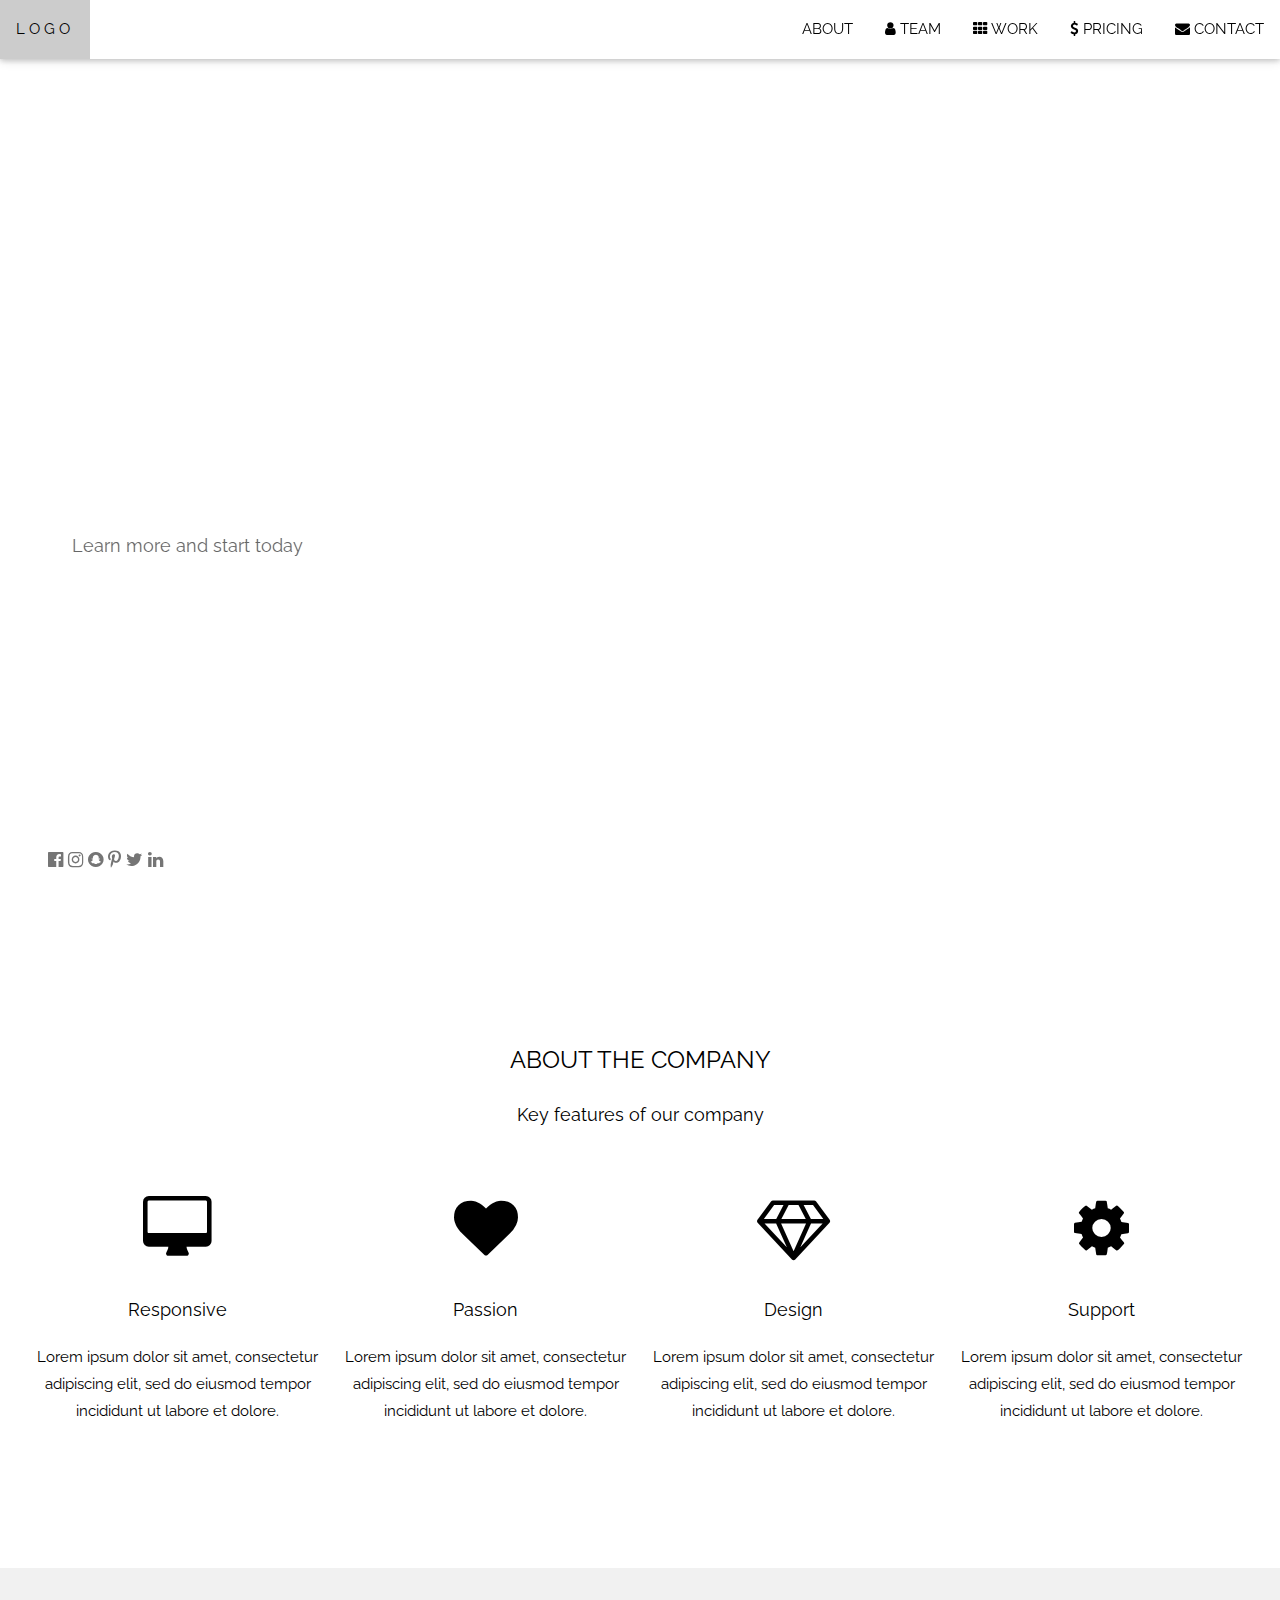
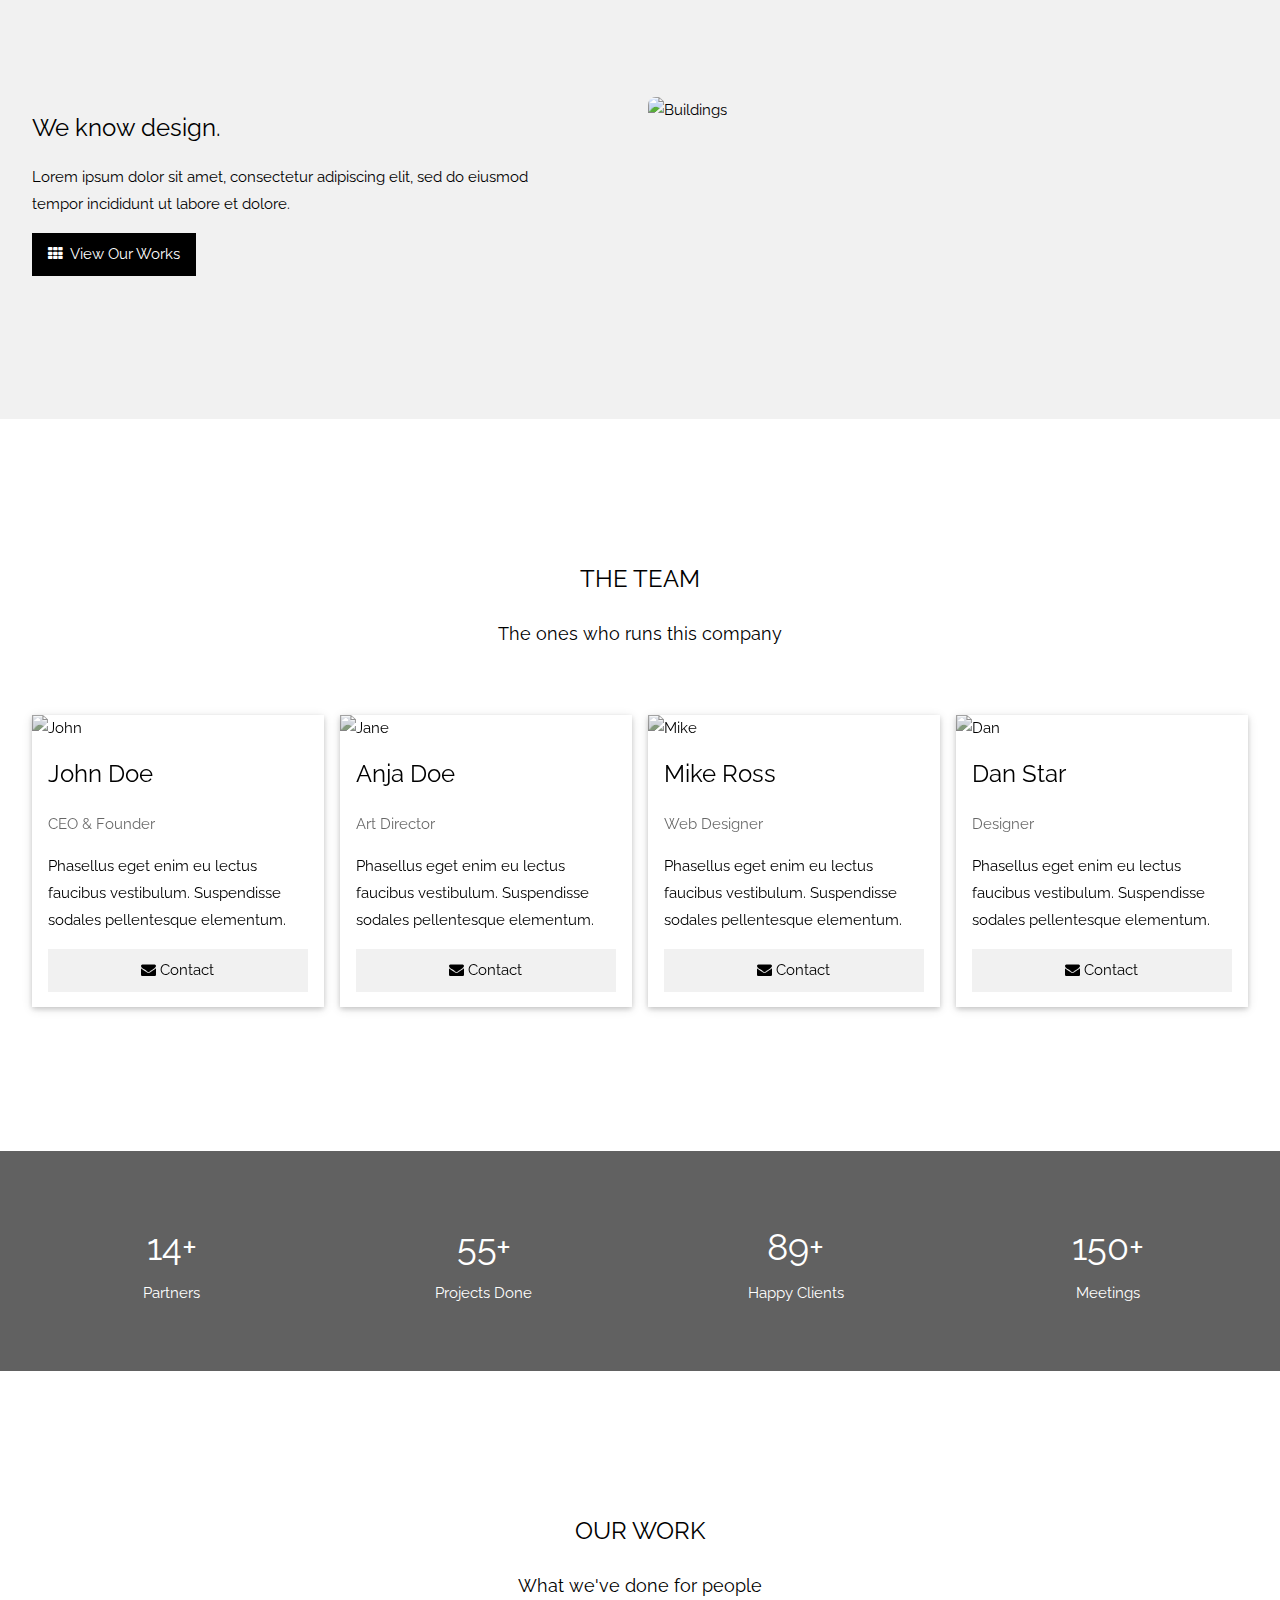
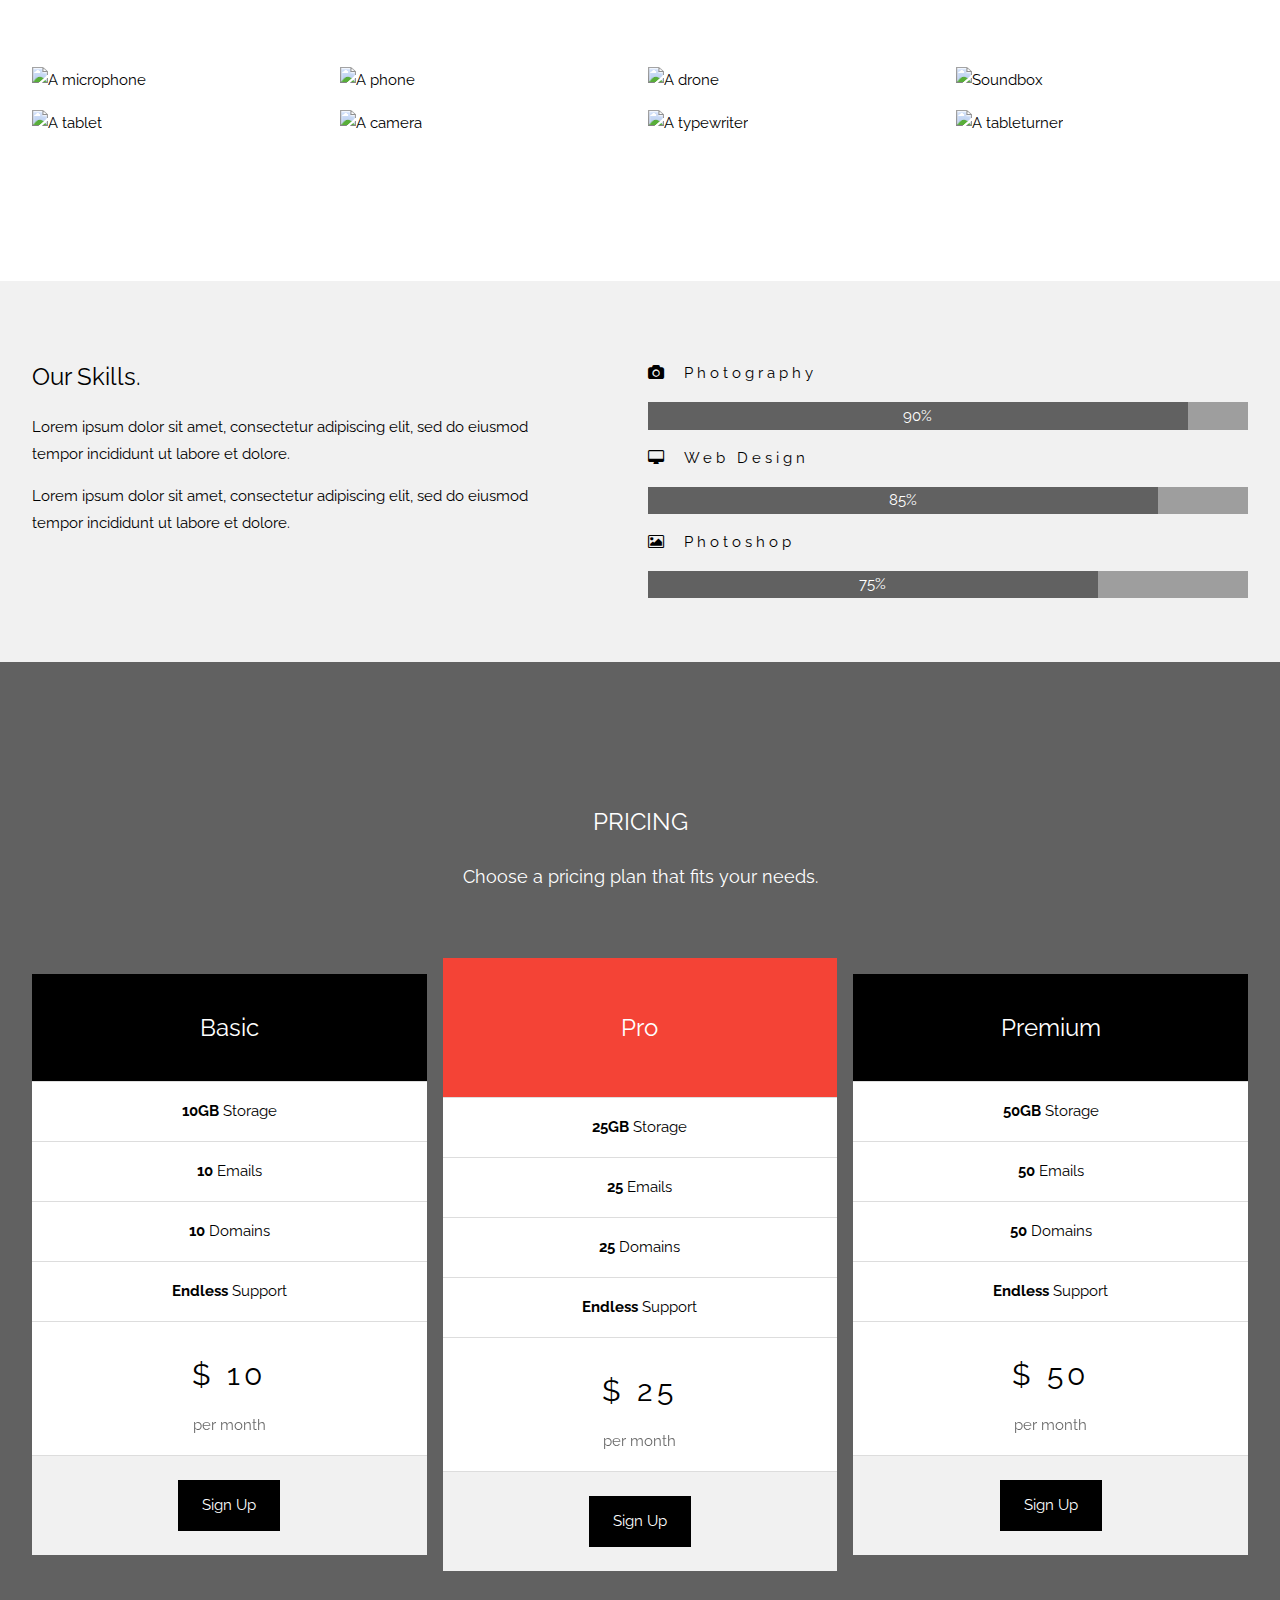
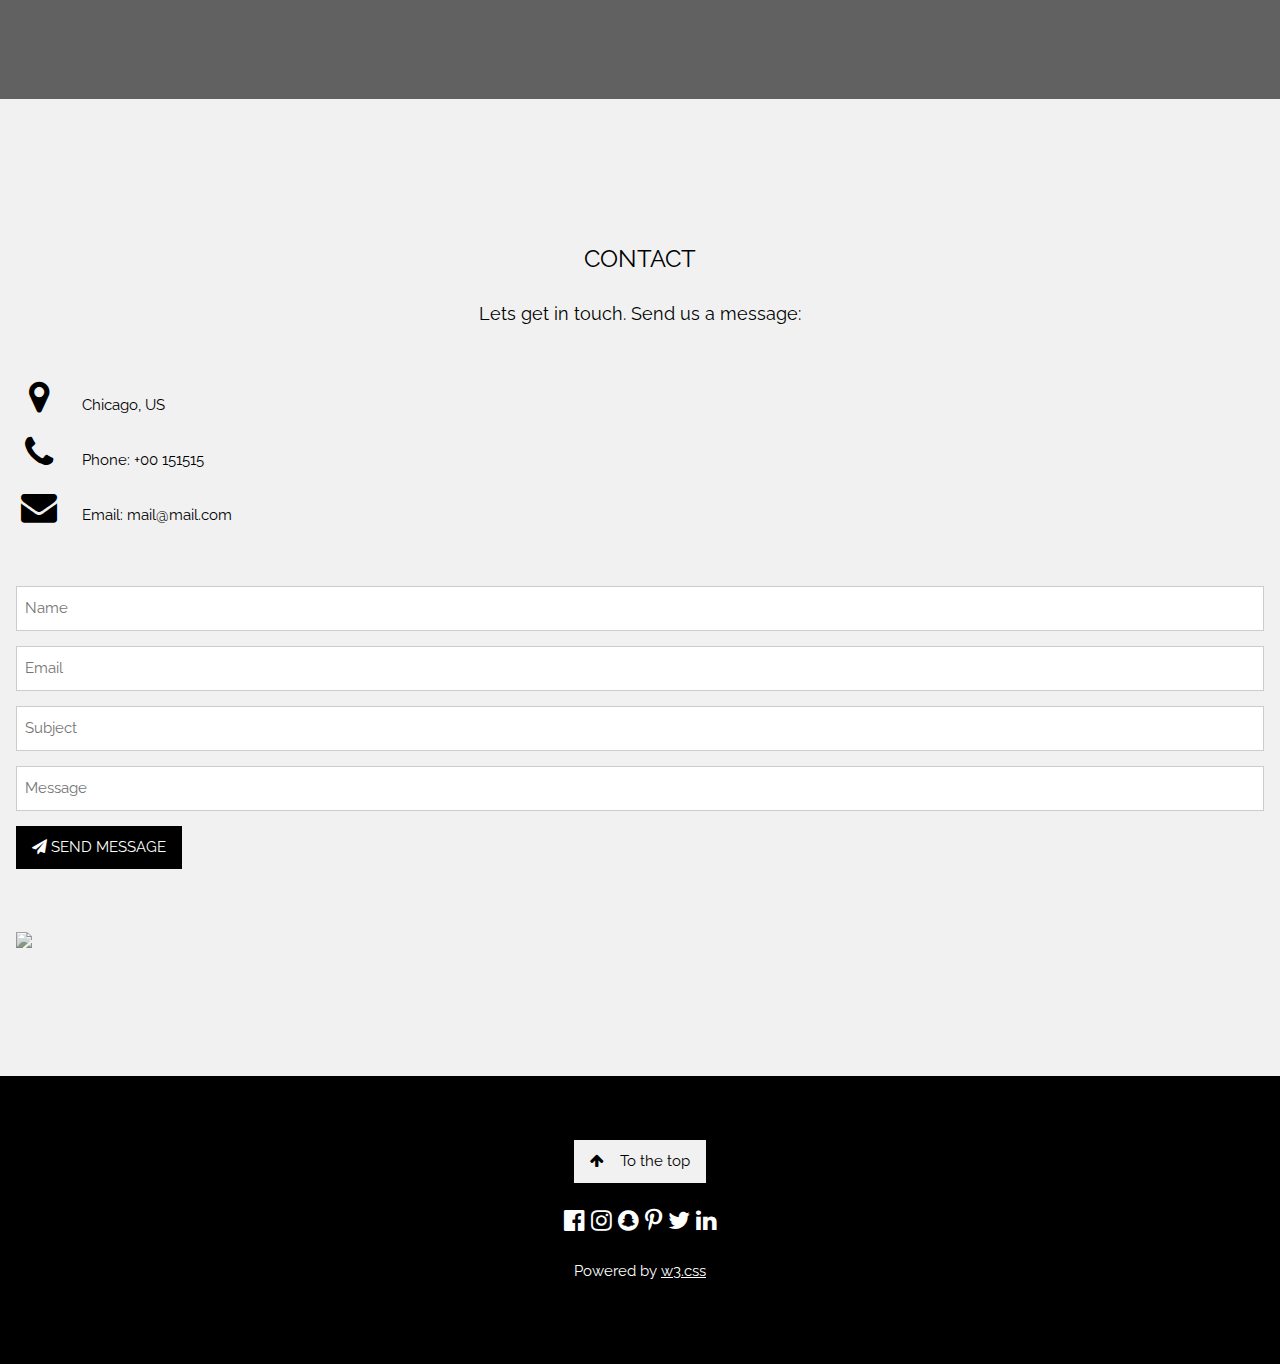
==== web.html @ 32f4c350 "Init" ====
<!DOCTYPE html>
<html>
<title>W3.CSS Template</title>
<meta charset="UTF-8">
<meta name="viewport" content="width=device-width, initial-scale=1">
<link rel="stylesheet" href="https://www.w3schools.com/w3css/4/w3.css">
<link rel="stylesheet" href="https://fonts.googleapis.com/css?family=Raleway">
<link rel="stylesheet" href="https://cdnjs.cloudflare.com/ajax/libs/font-awesome/4.7.0/css/font-awesome.min.css">
<style>
body,h1,h2,h3,h4,h5,h6 {font-family: "Raleway", sans-serif}

body, html {
  height: 100%;
  line-height: 1.8;
}

/* Full height image header */
.bgimg-1 {
  background-position: center;
  background-size: cover;
  background-image: url("/w3images/mac.jpg");
  min-height: 100%;
}

.w3-bar .w3-button {
  padding: 16px;
}
</style>
<body>

<!-- Navbar (sit on top) -->
<div class="w3-top">
  <div class="w3-bar w3-white w3-card" id="myNavbar">
    <a href="#home" class="w3-bar-item w3-button w3-wide">LOGO</a>
    <!-- Right-sided navbar links -->
    <div class="w3-right w3-hide-small">
      <a href="#about" class="w3-bar-item w3-button">ABOUT</a>
      <a href="#team" class="w3-bar-item w3-button"><i class="fa fa-user"></i> TEAM</a>
      <a href="#work" class="w3-bar-item w3-button"><i class="fa fa-th"></i> WORK</a>
      <a href="#pricing" class="w3-bar-item w3-button"><i class="fa fa-usd"></i> PRICING</a>
      <a href="#contact" class="w3-bar-item w3-button"><i class="fa fa-envelope"></i> CONTACT</a>
    </div>
    <!-- Hide right-floated links on small screens and replace them with a menu icon -->

    <a href="javascript:void(0)" class="w3-bar-item w3-button w3-right w3-hide-large w3-hide-medium" onclick="w3_open()">
      <i class="fa fa-bars"></i>
    </a>
  </div>
</div>

<!-- Sidebar on small screens when clicking the menu icon -->
<nav class="w3-sidebar w3-bar-block w3-black w3-card w3-animate-left w3-hide-medium w3-hide-large" style="display:none" id="mySidebar">
  <a href="javascript:void(0)" onclick="w3_close()" class="w3-bar-item w3-button w3-large w3-padding-16">Close ×</a>
  <a href="#about" onclick="w3_close()" class="w3-bar-item w3-button">ABOUT</a>
  <a href="#team" onclick="w3_close()" class="w3-bar-item w3-button">TEAM</a>
  <a href="#work" onclick="w3_close()" class="w3-bar-item w3-button">WORK</a>
  <a href="#pricing" onclick="w3_close()" class="w3-bar-item w3-button">PRICING</a>
  <a href="#contact" onclick="w3_close()" class="w3-bar-item w3-button">CONTACT</a>
</nav>

<!-- Header with full-height image -->
<header class="bgimg-1 w3-display-container w3-grayscale-min" id="home">
  <div class="w3-display-left w3-text-white" style="padding:48px">
    <span class="w3-jumbo w3-hide-small">Start something that matters</span><br>
    <span class="w3-xxlarge w3-hide-large w3-hide-medium">Start something that matters</span><br>
    <span class="w3-large">Stop wasting valuable time with projects that just isn't you.</span>
    <p><a href="#about" class="w3-button w3-white w3-padding-large w3-large w3-margin-top w3-opacity w3-hover-opacity-off">Learn more and start today</a></p>
  </div> 
  <div class="w3-display-bottomleft w3-text-grey w3-large" style="padding:24px 48px">
    <i class="fa fa-facebook-official w3-hover-opacity"></i>
    <i class="fa fa-instagram w3-hover-opacity"></i>
    <i class="fa fa-snapchat w3-hover-opacity"></i>
    <i class="fa fa-pinterest-p w3-hover-opacity"></i>
    <i class="fa fa-twitter w3-hover-opacity"></i>
    <i class="fa fa-linkedin w3-hover-opacity"></i>
  </div>
</header>

<!-- About Section -->
<div class="w3-container" style="padding:128px 16px" id="about">
  <h3 class="w3-center">ABOUT THE COMPANY</h3>
  <p class="w3-center w3-large">Key features of our company</p>
  <div class="w3-row-padding w3-center" style="margin-top:64px">
    <div class="w3-quarter">
      <i class="fa fa-desktop w3-margin-bottom w3-jumbo w3-center"></i>
      <p class="w3-large">Responsive</p>
      <p>Lorem ipsum dolor sit amet, consectetur adipiscing elit, sed do eiusmod tempor incididunt ut labore et dolore.</p>
    </div>
    <div class="w3-quarter">
      <i class="fa fa-heart w3-margin-bottom w3-jumbo"></i>
      <p class="w3-large">Passion</p>
      <p>Lorem ipsum dolor sit amet, consectetur adipiscing elit, sed do eiusmod tempor incididunt ut labore et dolore.</p>
    </div>
    <div class="w3-quarter">
      <i class="fa fa-diamond w3-margin-bottom w3-jumbo"></i>
      <p class="w3-large">Design</p>
      <p>Lorem ipsum dolor sit amet, consectetur adipiscing elit, sed do eiusmod tempor incididunt ut labore et dolore.</p>
    </div>
    <div class="w3-quarter">
      <i class="fa fa-cog w3-margin-bottom w3-jumbo"></i>
      <p class="w3-large">Support</p>
      <p>Lorem ipsum dolor sit amet, consectetur adipiscing elit, sed do eiusmod tempor incididunt ut labore et dolore.</p>
    </div>
  </div>
</div>

<!-- Promo Section - "We know design" -->
<div class="w3-container w3-light-grey" style="padding:128px 16px">
  <div class="w3-row-padding">
    <div class="w3-col m6">
      <h3>We know design.</h3>
      <p>Lorem ipsum dolor sit amet, consectetur adipiscing elit, sed do eiusmod<br>tempor incididunt ut labore et dolore.</p>
      <p><a href="#work" class="w3-button w3-black"><i class="fa fa-th"> </i> View Our Works</a></p>
    </div>
    <div class="w3-col m6">
      <img class="w3-image w3-round-large" src="/w3images/phone_buildings.jpg" alt="Buildings" width="700" height="394">
    </div>
  </div>
</div>

<!-- Team Section -->
<div class="w3-container" style="padding:128px 16px" id="team">
  <h3 class="w3-center">THE TEAM</h3>
  <p class="w3-center w3-large">The ones who runs this company</p>
  <div class="w3-row-padding w3-grayscale" style="margin-top:64px">
    <div class="w3-col l3 m6 w3-margin-bottom">
      <div class="w3-card">
        <img src="/w3images/team2.jpg" alt="John" style="width:100%">
        <div class="w3-container">
          <h3>John Doe</h3>
          <p class="w3-opacity">CEO & Founder</p>
          <p>Phasellus eget enim eu lectus faucibus vestibulum. Suspendisse sodales pellentesque elementum.</p>
          <p><button class="w3-button w3-light-grey w3-block"><i class="fa fa-envelope"></i> Contact</button></p>
        </div>
      </div>
    </div>
    <div class="w3-col l3 m6 w3-margin-bottom">
      <div class="w3-card">
        <img src="/w3images/team1.jpg" alt="Jane" style="width:100%">
        <div class="w3-container">
          <h3>Anja Doe</h3>
          <p class="w3-opacity">Art Director</p>
          <p>Phasellus eget enim eu lectus faucibus vestibulum. Suspendisse sodales pellentesque elementum.</p>
          <p><button class="w3-button w3-light-grey w3-block"><i class="fa fa-envelope"></i> Contact</button></p>
        </div>
      </div>
    </div>
    <div class="w3-col l3 m6 w3-margin-bottom">
      <div class="w3-card">
        <img src="/w3images/team3.jpg" alt="Mike" style="width:100%">
        <div class="w3-container">
          <h3>Mike Ross</h3>
          <p class="w3-opacity">Web Designer</p>
          <p>Phasellus eget enim eu lectus faucibus vestibulum. Suspendisse sodales pellentesque elementum.</p>
          <p><button class="w3-button w3-light-grey w3-block"><i class="fa fa-envelope"></i> Contact</button></p>
        </div>
      </div>
    </div>
    <div class="w3-col l3 m6 w3-margin-bottom">
      <div class="w3-card">
        <img src="/w3images/team4.jpg" alt="Dan" style="width:100%">
        <div class="w3-container">
          <h3>Dan Star</h3>
          <p class="w3-opacity">Designer</p>
          <p>Phasellus eget enim eu lectus faucibus vestibulum. Suspendisse sodales pellentesque elementum.</p>
          <p><button class="w3-button w3-light-grey w3-block"><i class="fa fa-envelope"></i> Contact</button></p>
        </div>
      </div>
    </div>
  </div>
</div>

<!-- Promo Section "Statistics" -->
<div class="w3-container w3-row w3-center w3-dark-grey w3-padding-64">
  <div class="w3-quarter">
    <span class="w3-xxlarge">14+</span>
    <br>Partners
  </div>
  <div class="w3-quarter">
    <span class="w3-xxlarge">55+</span>
    <br>Projects Done
  </div>
  <div class="w3-quarter">
    <span class="w3-xxlarge">89+</span>
    <br>Happy Clients
  </div>
  <div class="w3-quarter">
    <span class="w3-xxlarge">150+</span>
    <br>Meetings
  </div>
</div>

<!-- Work Section -->
<div class="w3-container" style="padding:128px 16px" id="work">
  <h3 class="w3-center">OUR WORK</h3>
  <p class="w3-center w3-large">What we've done for people</p>

  <div class="w3-row-padding" style="margin-top:64px">
    <div class="w3-col l3 m6">
      <img src="/w3images/tech_mic.jpg" style="width:100%" onclick="onClick(this)" class="w3-hover-opacity" alt="A microphone">
    </div>
    <div class="w3-col l3 m6">
      <img src="/w3images/tech_phone.jpg" style="width:100%" onclick="onClick(this)" class="w3-hover-opacity" alt="A phone">
    </div>
    <div class="w3-col l3 m6">
      <img src="/w3images/tech_drone.jpg" style="width:100%" onclick="onClick(this)" class="w3-hover-opacity" alt="A drone">
    </div>
    <div class="w3-col l3 m6">
      <img src="/w3images/tech_sound.jpg" style="width:100%" onclick="onClick(this)" class="w3-hover-opacity" alt="Soundbox">
    </div>
  </div>

  <div class="w3-row-padding w3-section">
    <div class="w3-col l3 m6">
      <img src="/w3images/tech_tablet.jpg" style="width:100%" onclick="onClick(this)" class="w3-hover-opacity" alt="A tablet">
    </div>
    <div class="w3-col l3 m6">
      <img src="/w3images/tech_camera.jpg" style="width:100%" onclick="onClick(this)" class="w3-hover-opacity" alt="A camera">
    </div>
    <div class="w3-col l3 m6">
      <img src="/w3images/tech_typewriter.jpg" style="width:100%" onclick="onClick(this)" class="w3-hover-opacity" alt="A typewriter">
    </div>
    <div class="w3-col l3 m6">
      <img src="/w3images/tech_tableturner.jpg" style="width:100%" onclick="onClick(this)" class="w3-hover-opacity" alt="A tableturner">
    </div>
  </div>
</div>

<!-- Modal for full size images on click-->
<div id="modal01" class="w3-modal w3-black" onclick="this.style.display='none'">
  <span class="w3-button w3-xxlarge w3-black w3-padding-large w3-display-topright" title="Close Modal Image">×</span>
  <div class="w3-modal-content w3-animate-zoom w3-center w3-transparent w3-padding-64">
    <img id="img01" class="w3-image">
    <p id="caption" class="w3-opacity w3-large"></p>
  </div>
</div>

<!-- Skills Section -->
<div class="w3-container w3-light-grey w3-padding-64">
  <div class="w3-row-padding">
    <div class="w3-col m6">
      <h3>Our Skills.</h3>
      <p>Lorem ipsum dolor sit amet, consectetur adipiscing elit, sed do eiusmod<br>
      tempor incididunt ut labore et dolore.</p>
      <p>Lorem ipsum dolor sit amet, consectetur adipiscing elit, sed do eiusmod<br>
      tempor incididunt ut labore et dolore.</p>
    </div>
    <div class="w3-col m6">
      <p class="w3-wide"><i class="fa fa-camera w3-margin-right"></i>Photography</p>
      <div class="w3-grey">
        <div class="w3-container w3-dark-grey w3-center" style="width:90%">90%</div>
      </div>
      <p class="w3-wide"><i class="fa fa-desktop w3-margin-right"></i>Web Design</p>
      <div class="w3-grey">
        <div class="w3-container w3-dark-grey w3-center" style="width:85%">85%</div>
      </div>
      <p class="w3-wide"><i class="fa fa-photo w3-margin-right"></i>Photoshop</p>
      <div class="w3-grey">
        <div class="w3-container w3-dark-grey w3-center" style="width:75%">75%</div>
      </div>
    </div>
  </div>
</div>

<!-- Pricing Section -->
<div class="w3-container w3-center w3-dark-grey" style="padding:128px 16px" id="pricing">
  <h3>PRICING</h3>
  <p class="w3-large">Choose a pricing plan that fits your needs.</p>
  <div class="w3-row-padding" style="margin-top:64px">
    <div class="w3-third w3-section">
      <ul class="w3-ul w3-white w3-hover-shadow">
        <li class="w3-black w3-xlarge w3-padding-32">Basic</li>
        <li class="w3-padding-16"><b>10GB</b> Storage</li>
        <li class="w3-padding-16"><b>10</b> Emails</li>
        <li class="w3-padding-16"><b>10</b> Domains</li>
        <li class="w3-padding-16"><b>Endless</b> Support</li>
        <li class="w3-padding-16">
          <h2 class="w3-wide">$ 10</h2>
          <span class="w3-opacity">per month</span>
        </li>
        <li class="w3-light-grey w3-padding-24">
          <button class="w3-button w3-black w3-padding-large">Sign Up</button>
        </li>
      </ul>
    </div>
    <div class="w3-third">
      <ul class="w3-ul w3-white w3-hover-shadow">
        <li class="w3-red w3-xlarge w3-padding-48">Pro</li>
        <li class="w3-padding-16"><b>25GB</b> Storage</li>
        <li class="w3-padding-16"><b>25</b> Emails</li>
        <li class="w3-padding-16"><b>25</b> Domains</li>
        <li class="w3-padding-16"><b>Endless</b> Support</li>
        <li class="w3-padding-16">
          <h2 class="w3-wide">$ 25</h2>
          <span class="w3-opacity">per month</span>
        </li>
        <li class="w3-light-grey w3-padding-24">
          <button class="w3-button w3-black w3-padding-large">Sign Up</button>
        </li>
      </ul>
    </div>
    <div class="w3-third w3-section">
      <ul class="w3-ul w3-white w3-hover-shadow">
        <li class="w3-black w3-xlarge w3-padding-32">Premium</li>
        <li class="w3-padding-16"><b>50GB</b> Storage</li>
        <li class="w3-padding-16"><b>50</b> Emails</li>
        <li class="w3-padding-16"><b>50</b> Domains</li>
        <li class="w3-padding-16"><b>Endless</b> Support</li>
        <li class="w3-padding-16">
          <h2 class="w3-wide">$ 50</h2>
          <span class="w3-opacity">per month</span>
        </li>
        <li class="w3-light-grey w3-padding-24">
          <button class="w3-button w3-black w3-padding-large">Sign Up</button>
        </li>
      </ul>
    </div>
  </div>
</div>

<!-- Contact Section -->
<div class="w3-container w3-light-grey" style="padding:128px 16px" id="contact">
  <h3 class="w3-center">CONTACT</h3>
  <p class="w3-center w3-large">Lets get in touch. Send us a message:</p>
  <div style="margin-top:48px">
    <p><i class="fa fa-map-marker fa-fw w3-xxlarge w3-margin-right"></i> Chicago, US</p>
    <p><i class="fa fa-phone fa-fw w3-xxlarge w3-margin-right"></i> Phone: +00 151515</p>
    <p><i class="fa fa-envelope fa-fw w3-xxlarge w3-margin-right"> </i> Email: mail@mail.com</p>
    <br>
    <form action="/action_page.php" target="_blank">
      <p><input class="w3-input w3-border" type="text" placeholder="Name" required name="Name"></p>
      <p><input class="w3-input w3-border" type="text" placeholder="Email" required name="Email"></p>
      <p><input class="w3-input w3-border" type="text" placeholder="Subject" required name="Subject"></p>
      <p><input class="w3-input w3-border" type="text" placeholder="Message" required name="Message"></p>
      <p>
        <button class="w3-button w3-black" type="submit">
          <i class="fa fa-paper-plane"></i> SEND MESSAGE
        </button>
      </p>
    </form>
    <!-- Image of location/map -->
    <img src="/w3images/map.jpg" class="w3-image w3-greyscale" style="width:100%;margin-top:48px">
  </div>
</div>

<!-- Footer -->
<footer class="w3-center w3-black w3-padding-64">
  <a href="#home" class="w3-button w3-light-grey"><i class="fa fa-arrow-up w3-margin-right"></i>To the top</a>
  <div class="w3-xlarge w3-section">
    <i class="fa fa-facebook-official w3-hover-opacity"></i>
    <i class="fa fa-instagram w3-hover-opacity"></i>
    <i class="fa fa-snapchat w3-hover-opacity"></i>
    <i class="fa fa-pinterest-p w3-hover-opacity"></i>
    <i class="fa fa-twitter w3-hover-opacity"></i>
    <i class="fa fa-linkedin w3-hover-opacity"></i>
  </div>
  <p>Powered by <a href="https://www.w3schools.com/w3css/default.asp" title="W3.CSS" target="_blank" class="w3-hover-text-green">w3.css</a></p>
</footer>
 
<script>
// Modal Image Gallery
function onClick(element) {
  document.getElementById("img01").src = element.src;
  document.getElementById("modal01").style.display = "block";
  var captionText = document.getElementById("caption");
  captionText.innerHTML = element.alt;
}


// Toggle between showing and hiding the sidebar when clicking the menu icon
var mySidebar = document.getElementById("mySidebar");

function w3_open() {
  if (mySidebar.style.display === 'block') {
    mySidebar.style.display = 'none';
  } else {
    mySidebar.style.display = 'block';
  }
}

// Close the sidebar with the close button
function w3_close() {
    mySidebar.style.display = "none";
}
</script>

</body>
</html>
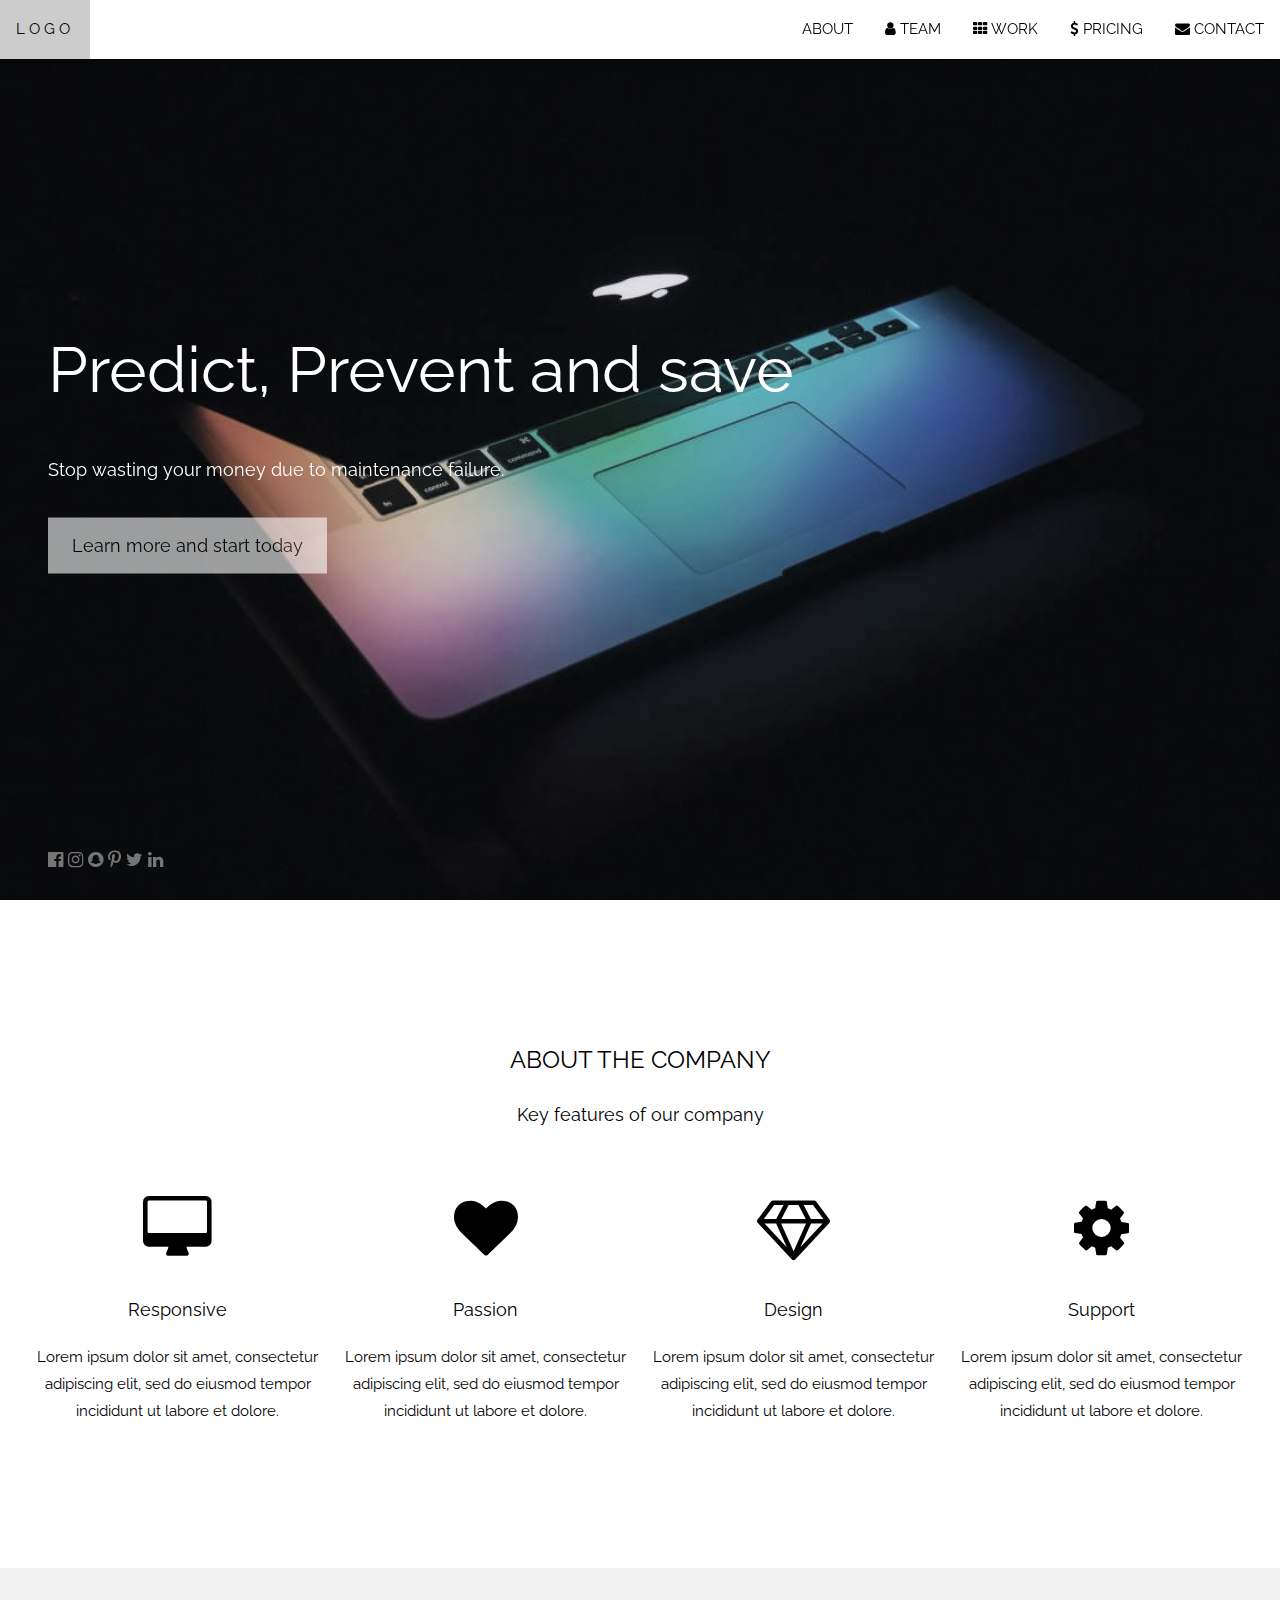
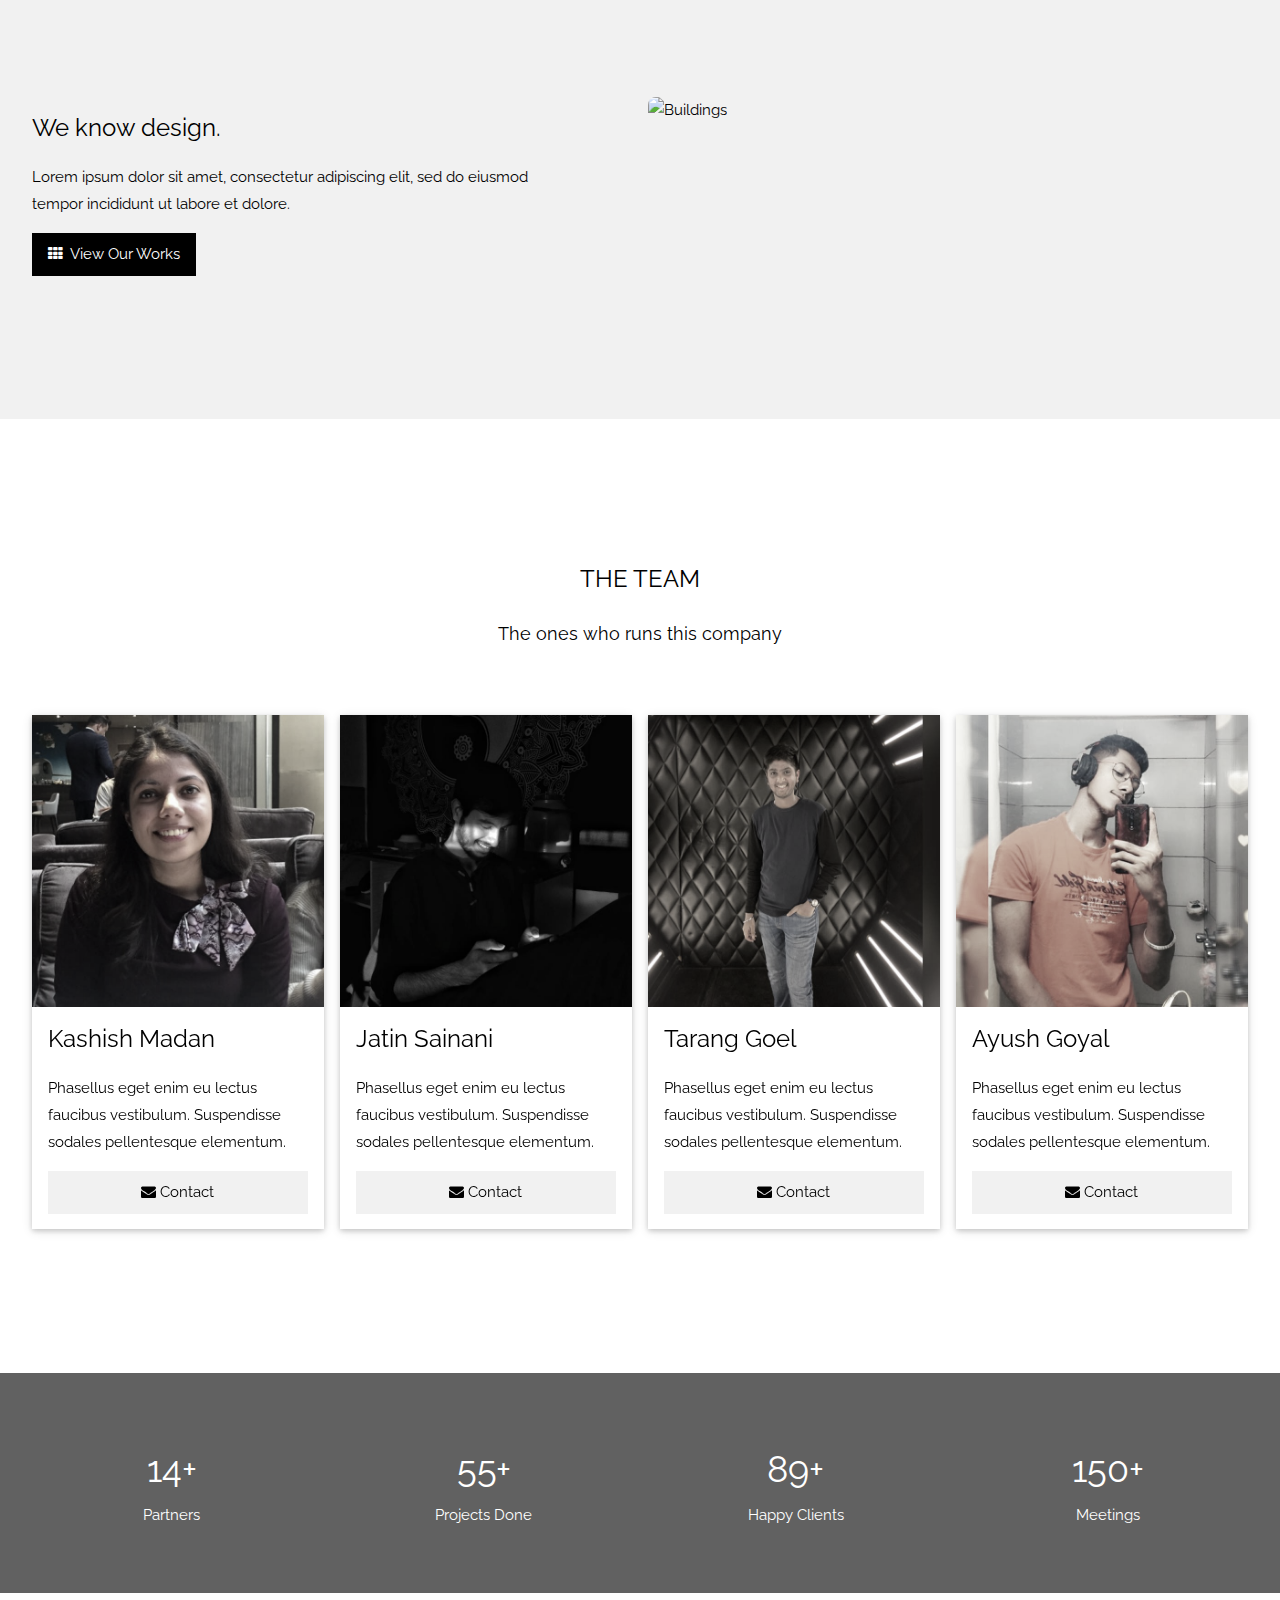
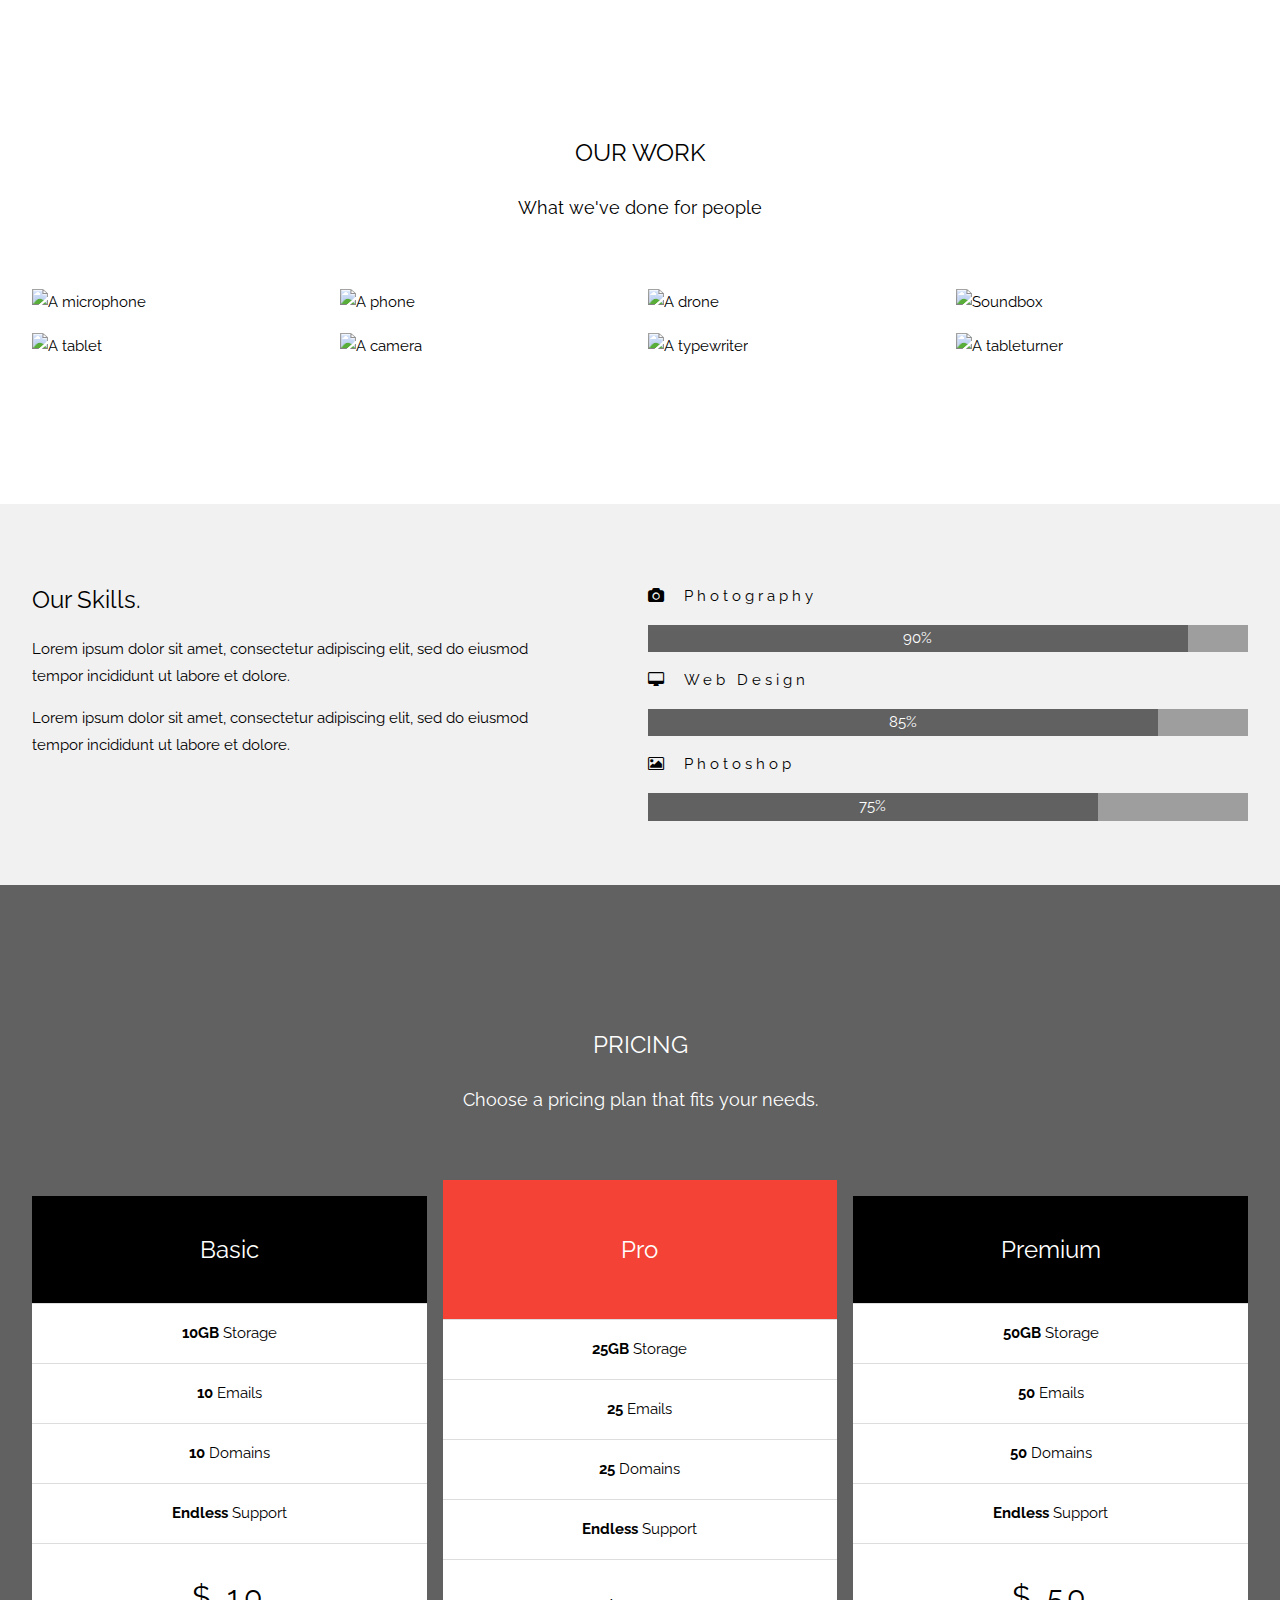
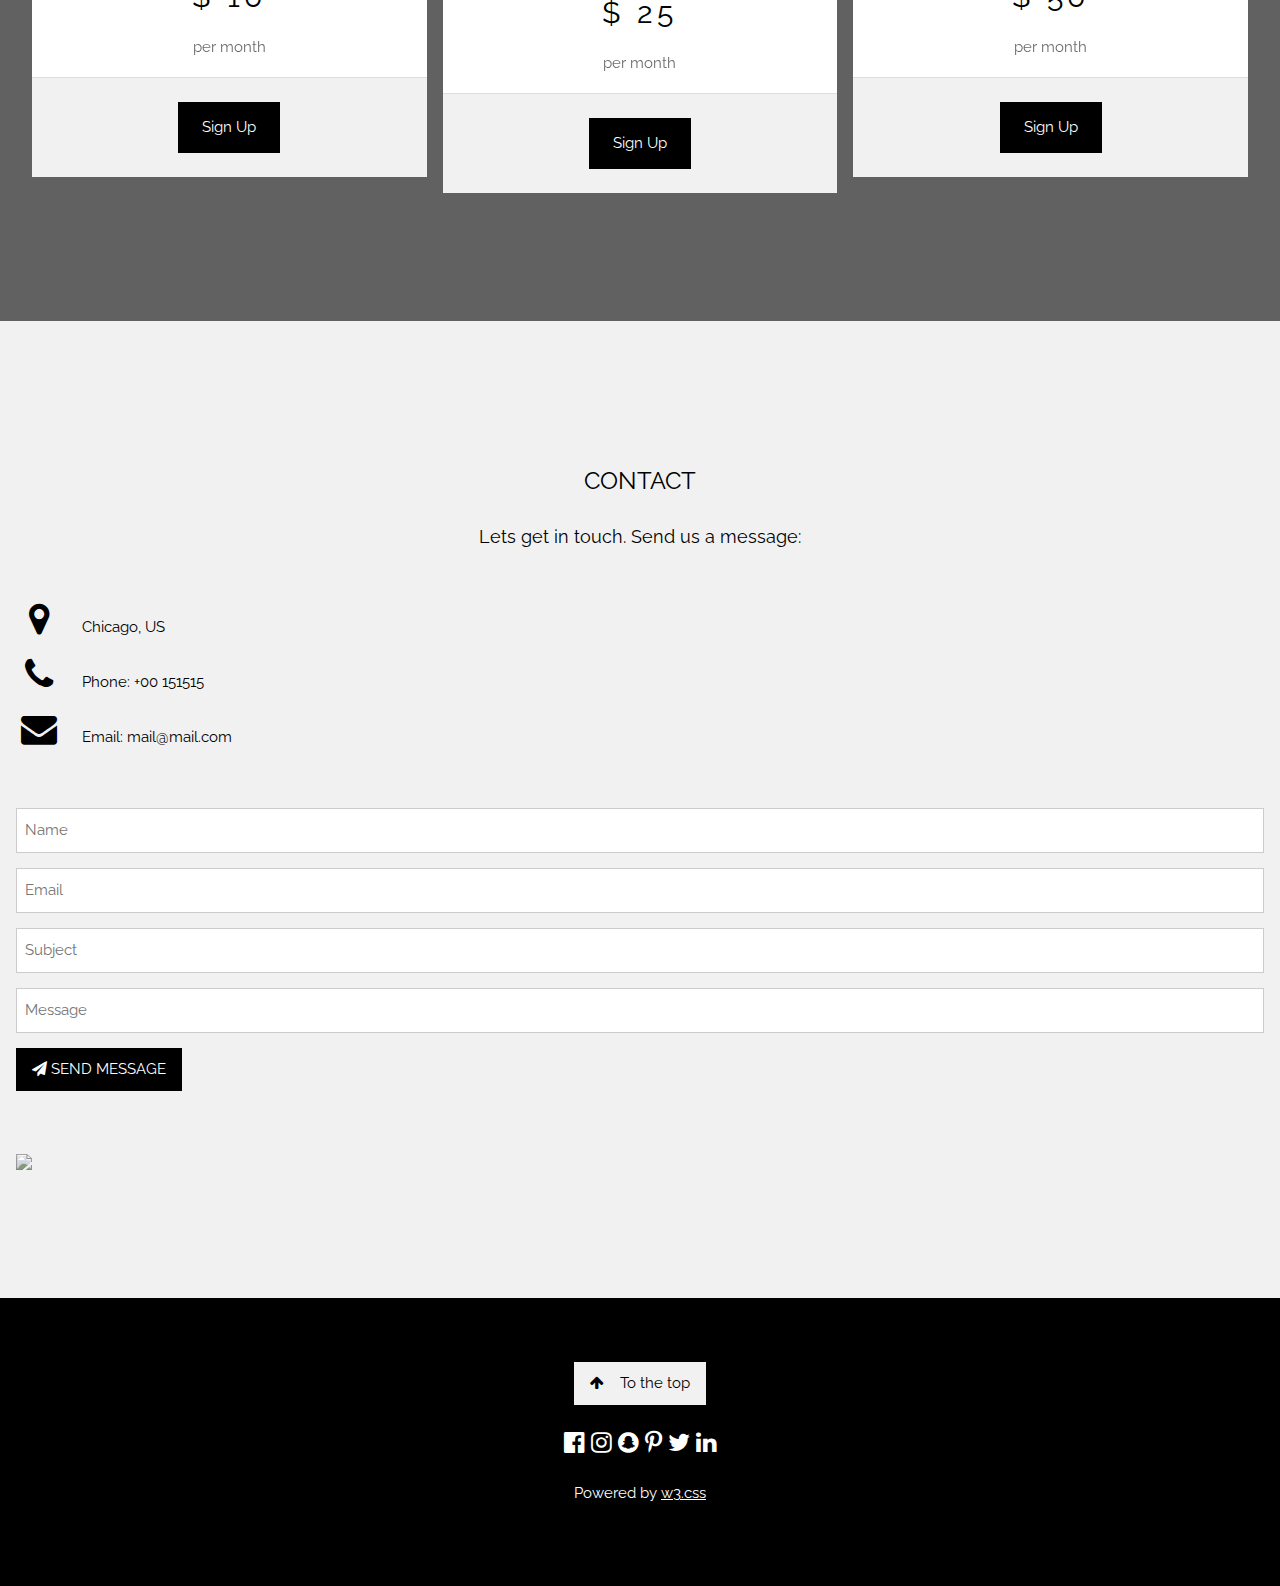
==== commit ff585181: "Team and logo updated" ====
--- a/web.html
+++ b/web.html
@@ -18,7 +18,7 @@
 .bgimg-1 {
   background-position: center;
   background-size: cover;
-  background-image: url("/w3images/mac.jpg");
+  background-image: url("assets/mac.jpg");
   min-height: 100%;
 }
 
@@ -61,9 +61,9 @@
 <!-- Header with full-height image -->
 <header class="bgimg-1 w3-display-container w3-grayscale-min" id="home">
   <div class="w3-display-left w3-text-white" style="padding:48px">
-    <span class="w3-jumbo w3-hide-small">Start something that matters</span><br>
+    <span class="w3-jumbo w3-hide-small">Predict, Prevent and save</span><br>
     <span class="w3-xxlarge w3-hide-large w3-hide-medium">Start something that matters</span><br>
-    <span class="w3-large">Stop wasting valuable time with projects that just isn't you.</span>
+    <span class="w3-large">Stop wasting your money due to maintenance failure.</span>
     <p><a href="#about" class="w3-button w3-white w3-padding-large w3-large w3-margin-top w3-opacity w3-hover-opacity-off">Learn more and start today</a></p>
   </div> 
   <div class="w3-display-bottomleft w3-text-grey w3-large" style="padding:24px 48px">
@@ -125,10 +125,9 @@
   <div class="w3-row-padding w3-grayscale" style="margin-top:64px">
     <div class="w3-col l3 m6 w3-margin-bottom">
       <div class="w3-card">
-        <img src="/w3images/team2.jpg" alt="John" style="width:100%">
+        <img src="assets/kashish.jpg" alt="Kashish" style="width:100%">
         <div class="w3-container">
-          <h3>John Doe</h3>
-          <p class="w3-opacity">CEO & Founder</p>
+          <h3>Kashish Madan</h3>
           <p>Phasellus eget enim eu lectus faucibus vestibulum. Suspendisse sodales pellentesque elementum.</p>
           <p><button class="w3-button w3-light-grey w3-block"><i class="fa fa-envelope"></i> Contact</button></p>
         </div>
@@ -136,10 +135,9 @@
     </div>
     <div class="w3-col l3 m6 w3-margin-bottom">
       <div class="w3-card">
-        <img src="/w3images/team1.jpg" alt="Jane" style="width:100%">
+        <img src="assets/jatin.jpg" alt="Jatin" style="width:100%">
         <div class="w3-container">
-          <h3>Anja Doe</h3>
-          <p class="w3-opacity">Art Director</p>
+          <h3>Jatin Sainani</h3>
           <p>Phasellus eget enim eu lectus faucibus vestibulum. Suspendisse sodales pellentesque elementum.</p>
           <p><button class="w3-button w3-light-grey w3-block"><i class="fa fa-envelope"></i> Contact</button></p>
         </div>
@@ -147,10 +145,9 @@
     </div>
     <div class="w3-col l3 m6 w3-margin-bottom">
       <div class="w3-card">
-        <img src="/w3images/team3.jpg" alt="Mike" style="width:100%">
+        <img src="assets/tarang.jpg" alt="Tarang" style="width:100%">
         <div class="w3-container">
-          <h3>Mike Ross</h3>
-          <p class="w3-opacity">Web Designer</p>
+          <h3>Tarang Goel</h3>
           <p>Phasellus eget enim eu lectus faucibus vestibulum. Suspendisse sodales pellentesque elementum.</p>
           <p><button class="w3-button w3-light-grey w3-block"><i class="fa fa-envelope"></i> Contact</button></p>
         </div>
@@ -158,10 +155,9 @@
     </div>
     <div class="w3-col l3 m6 w3-margin-bottom">
       <div class="w3-card">
-        <img src="/w3images/team4.jpg" alt="Dan" style="width:100%">
+        <img src="assets/ayush.jpg" alt="Ayush" style="width:100%">
         <div class="w3-container">
-          <h3>Dan Star</h3>
-          <p class="w3-opacity">Designer</p>
+          <h3>Ayush Goyal</h3>
           <p>Phasellus eget enim eu lectus faucibus vestibulum. Suspendisse sodales pellentesque elementum.</p>
           <p><button class="w3-button w3-light-grey w3-block"><i class="fa fa-envelope"></i> Contact</button></p>
         </div>
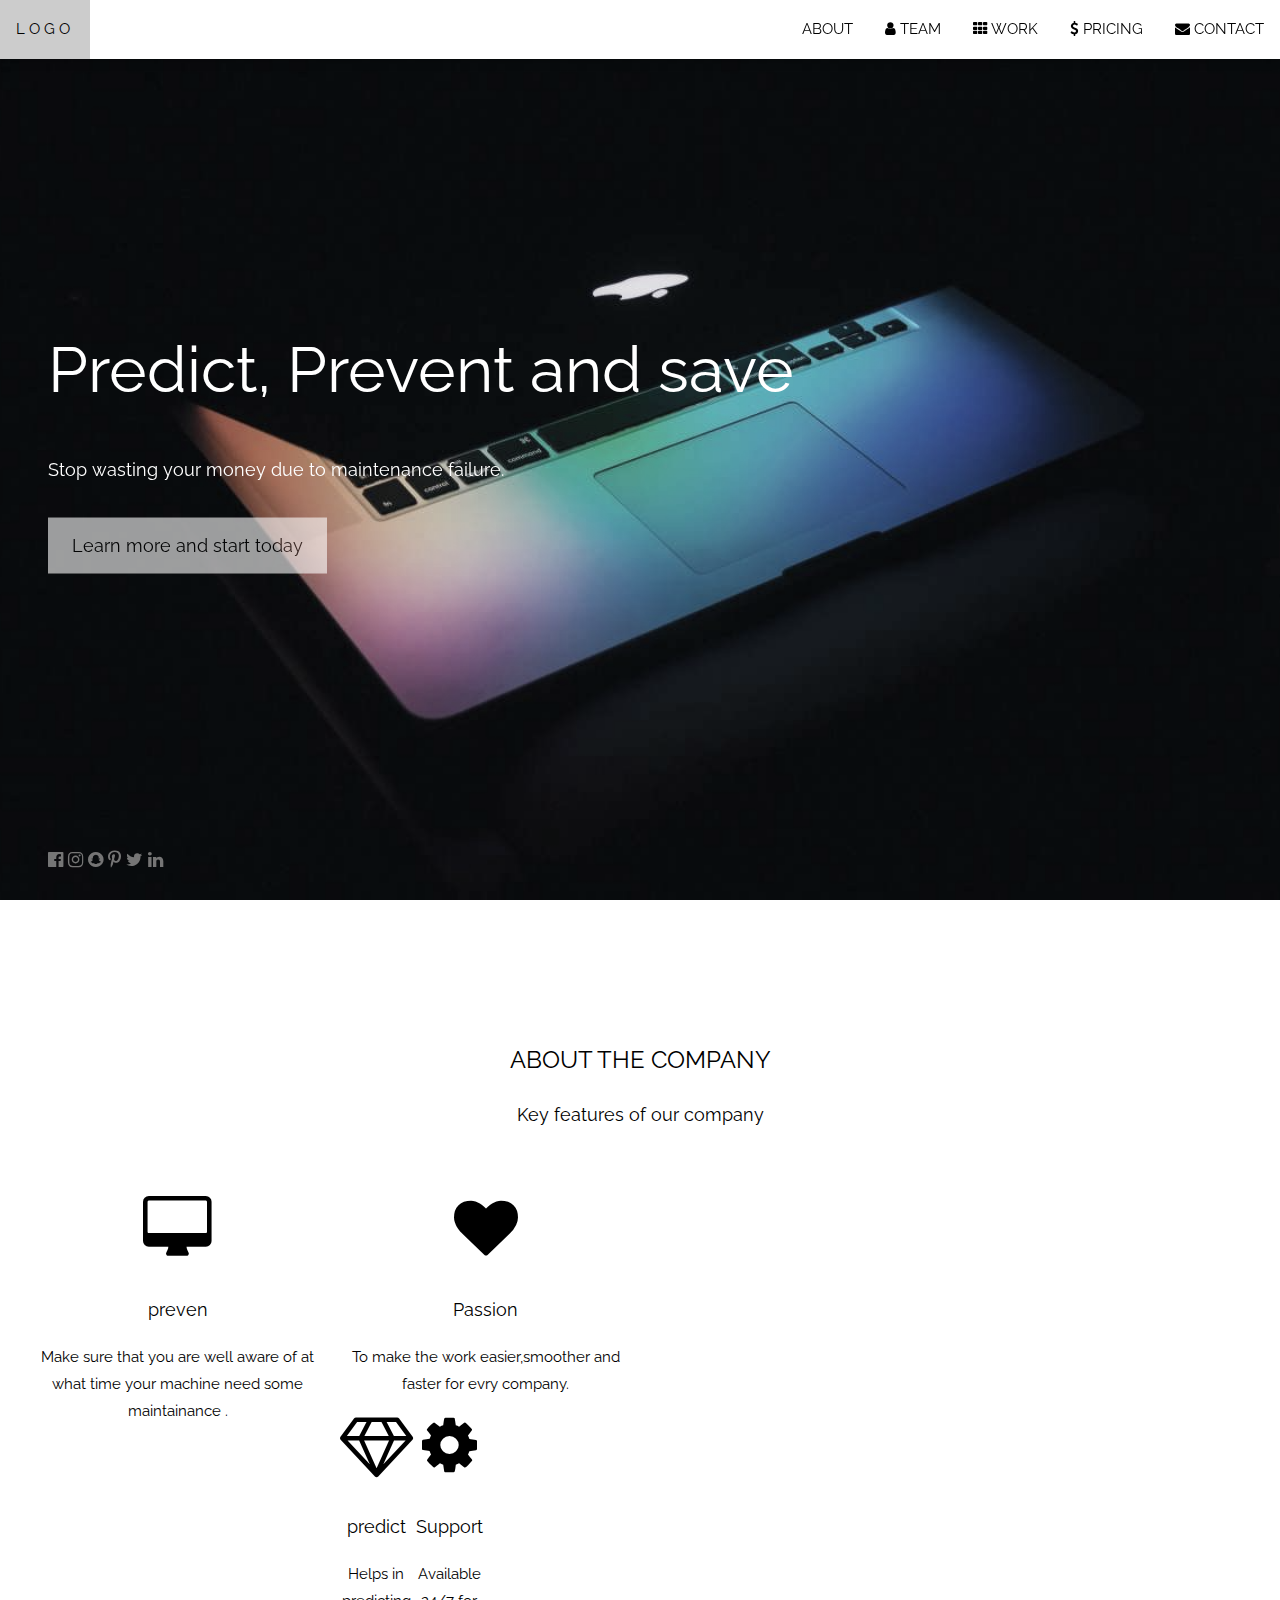
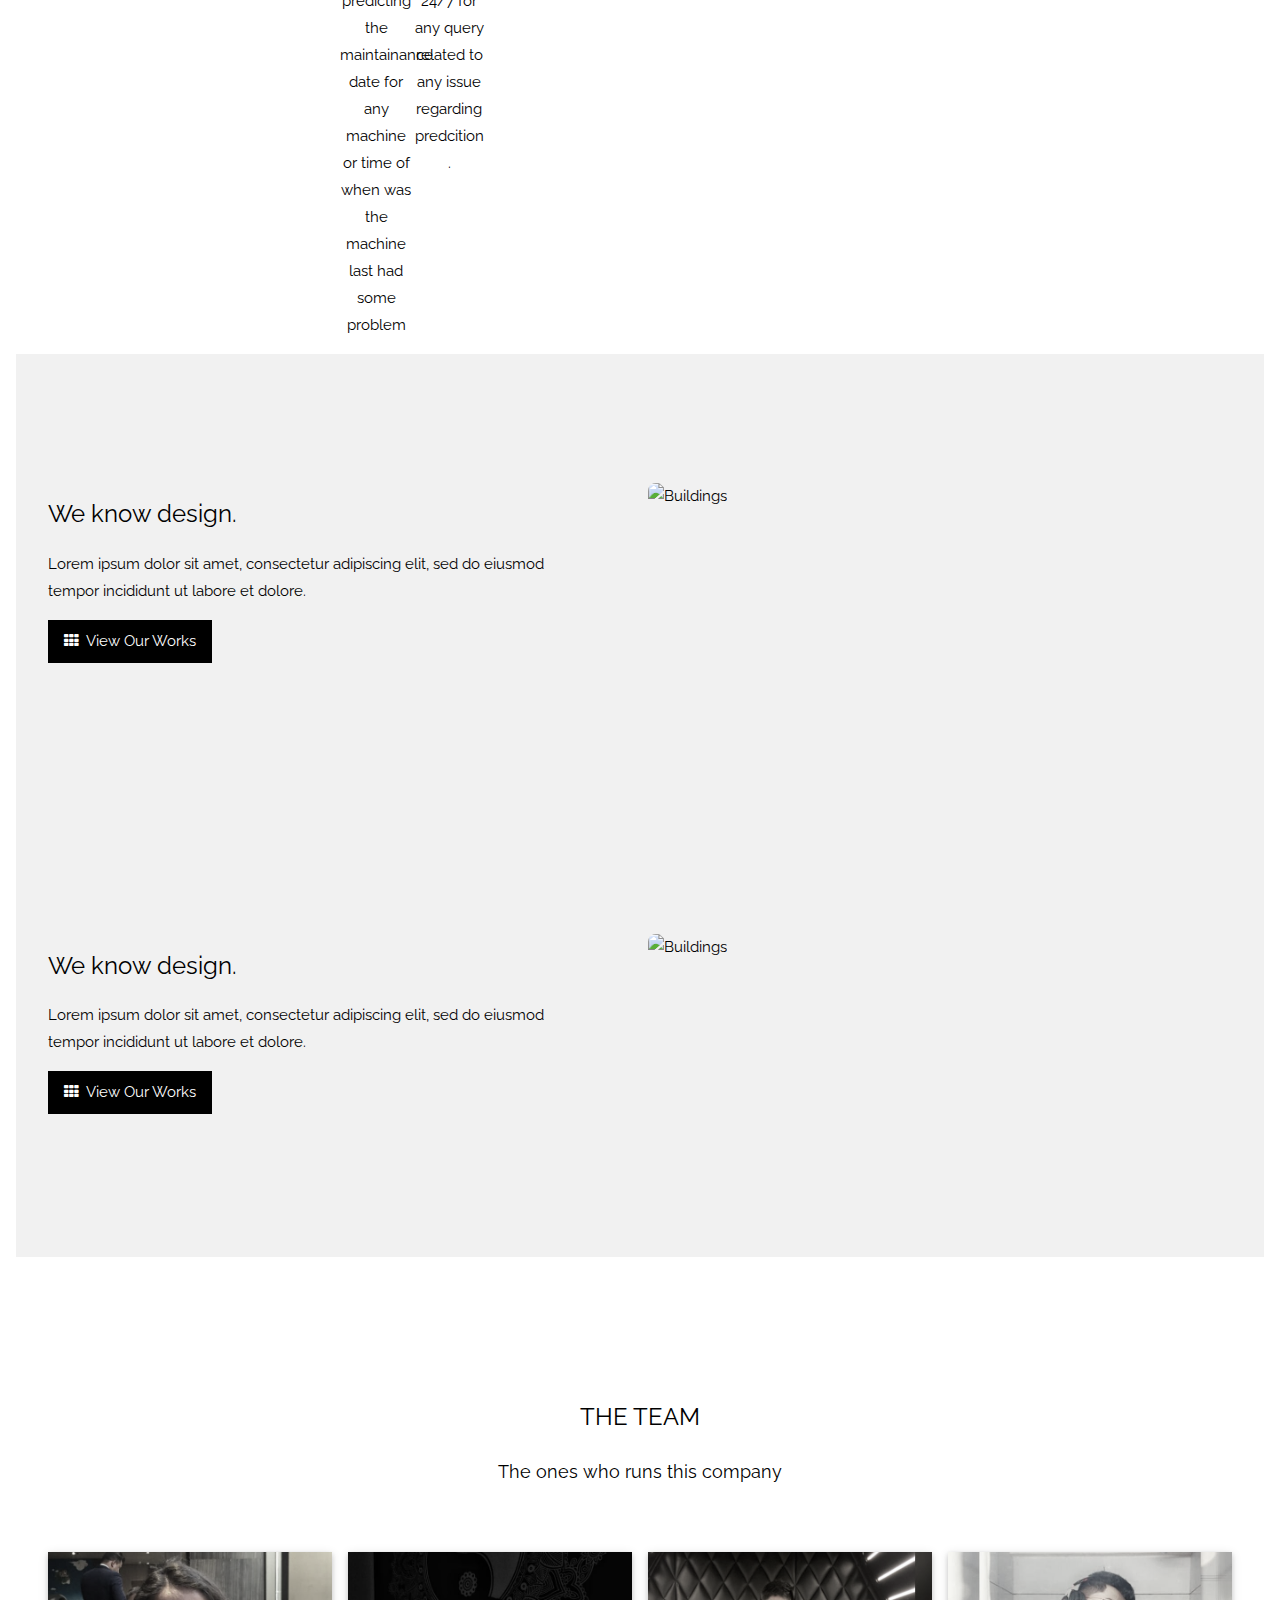
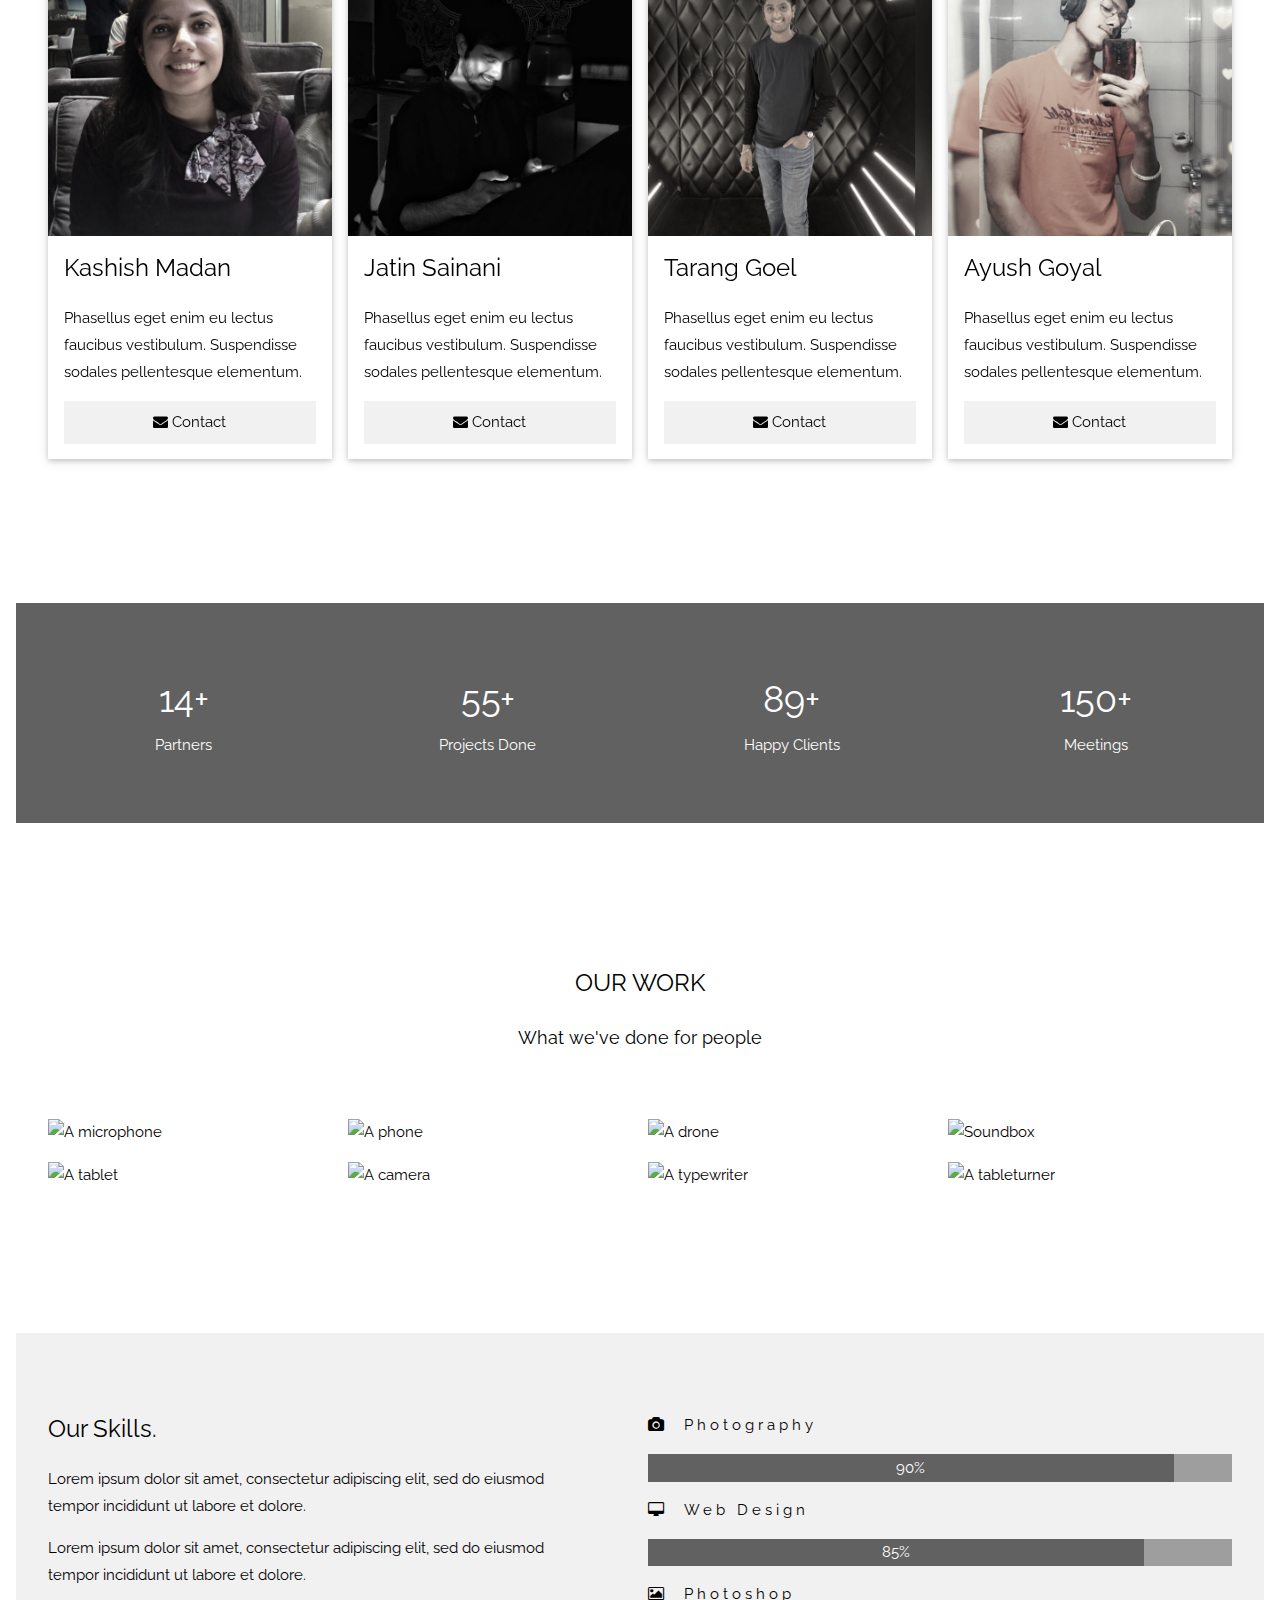
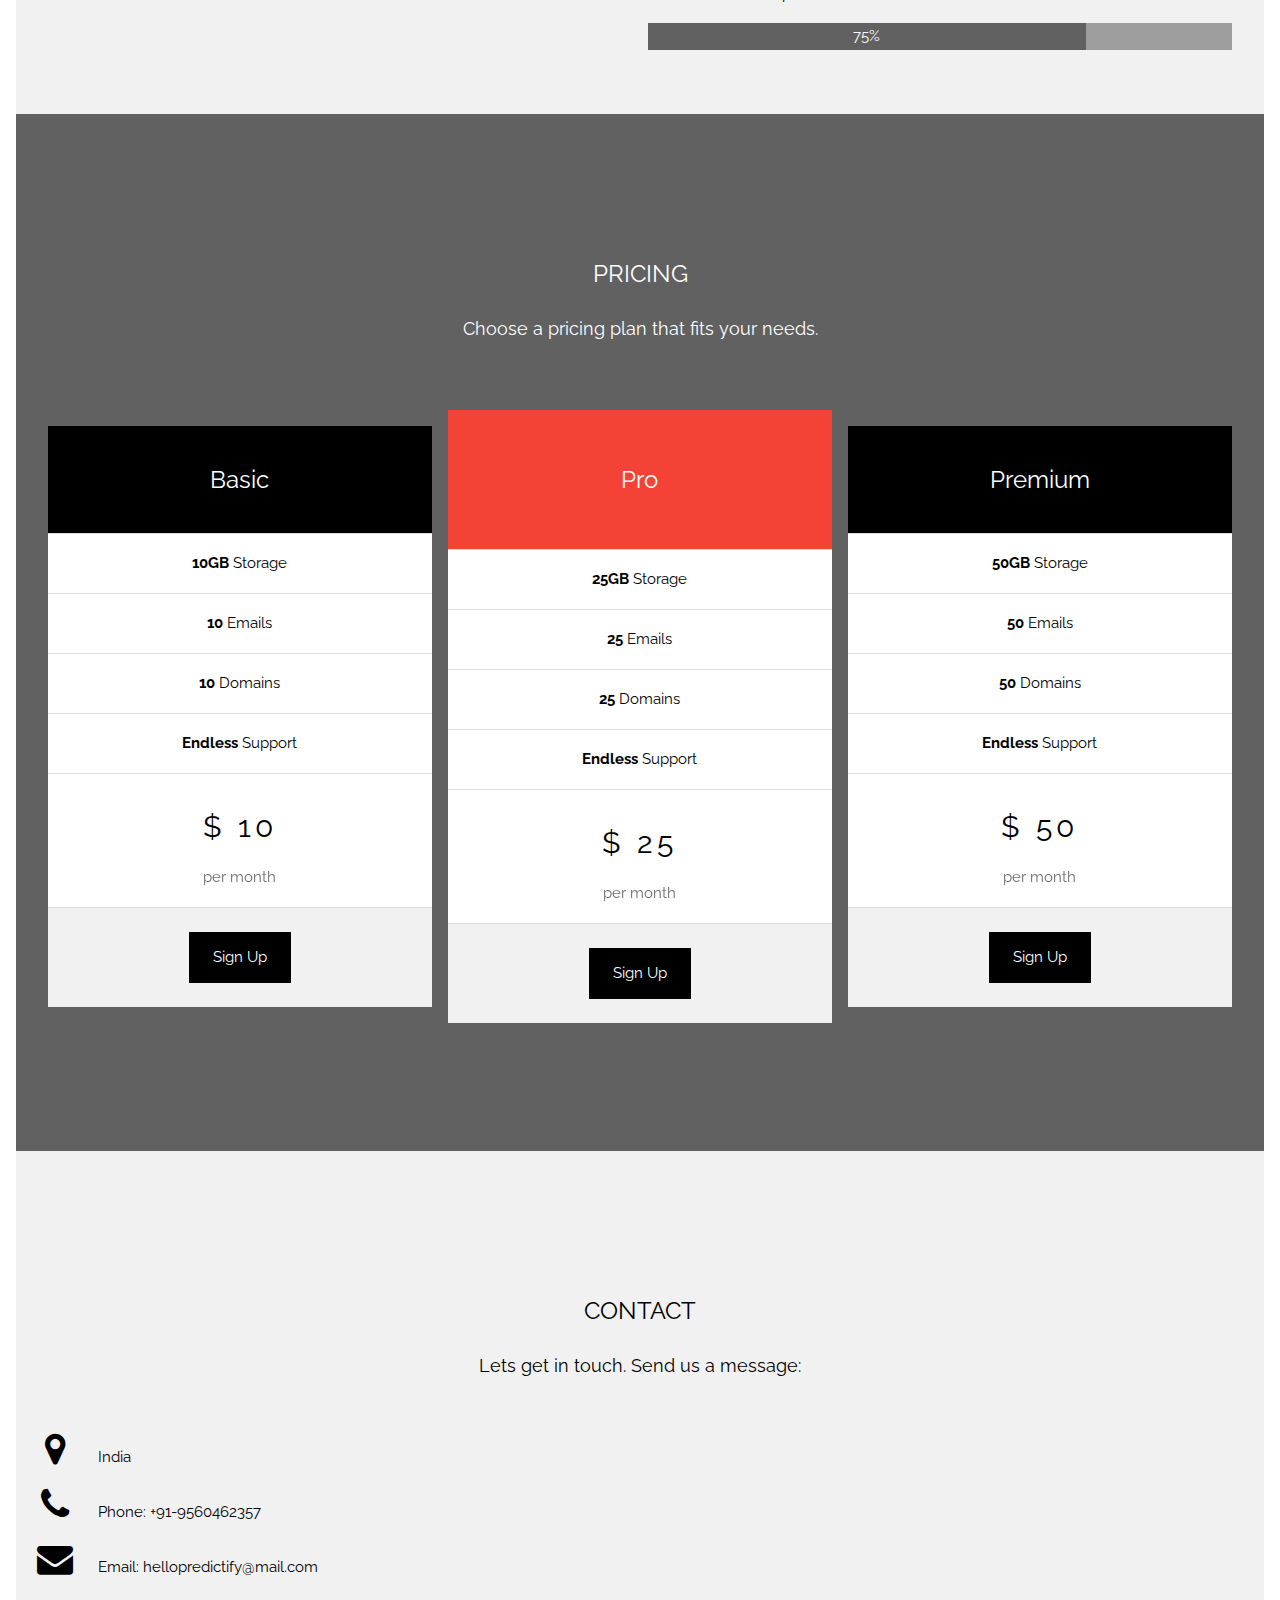
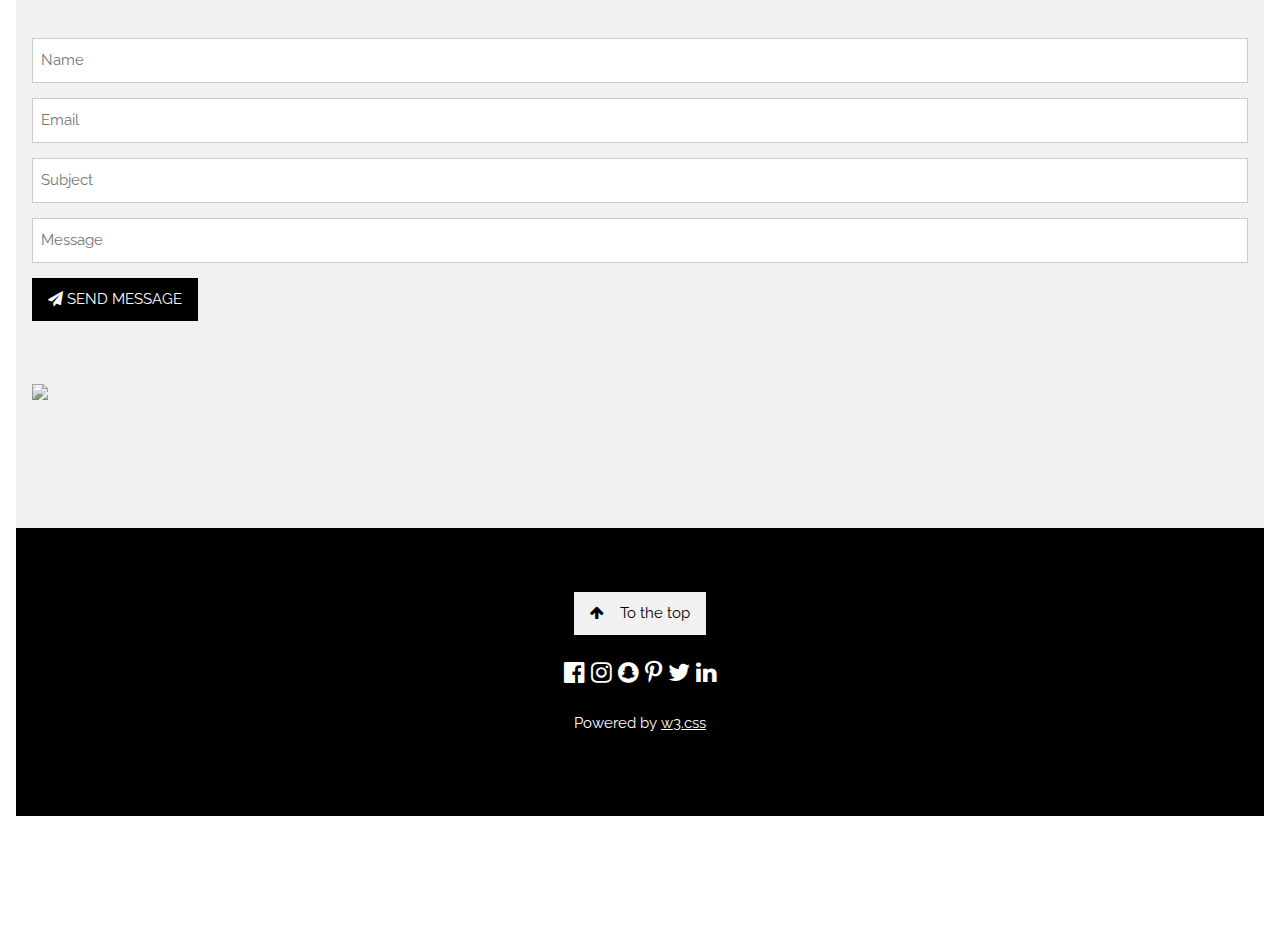
==== commit 03b5dda1: "Combined the files" ====
--- a/web.html
+++ b/web.html
@@ -78,31 +78,44 @@
 
 <!-- About Section -->
 <div class="w3-container" style="padding:128px 16px" id="about">
-  <h3 class="w3-center">ABOUT THE COMPANY</h3>
-  <p class="w3-center w3-large">Key features of our company</p>
-  <div class="w3-row-padding w3-center" style="margin-top:64px">
-    <div class="w3-quarter">
-      <i class="fa fa-desktop w3-margin-bottom w3-jumbo w3-center"></i>
-      <p class="w3-large">Responsive</p>
-      <p>Lorem ipsum dolor sit amet, consectetur adipiscing elit, sed do eiusmod tempor incididunt ut labore et dolore.</p>
-    </div>
-    <div class="w3-quarter">
-      <i class="fa fa-heart w3-margin-bottom w3-jumbo"></i>
-      <p class="w3-large">Passion</p>
-      <p>Lorem ipsum dolor sit amet, consectetur adipiscing elit, sed do eiusmod tempor incididunt ut labore et dolore.</p>
-    </div>
-    <div class="w3-quarter">
-      <i class="fa fa-diamond w3-margin-bottom w3-jumbo"></i>
-      <p class="w3-large">Design</p>
-      <p>Lorem ipsum dolor sit amet, consectetur adipiscing elit, sed do eiusmod tempor incididunt ut labore et dolore.</p>
-    </div>
-    <div class="w3-quarter">
-      <i class="fa fa-cog w3-margin-bottom w3-jumbo"></i>
-      <p class="w3-large">Support</p>
-      <p>Lorem ipsum dolor sit amet, consectetur adipiscing elit, sed do eiusmod tempor incididunt ut labore et dolore.</p>
-    </div>
-  </div>
-</div>
+    <h3 class="w3-center">ABOUT THE COMPANY</h3>
+    <p class="w3-center w3-large">Key features of our company</p>
+    <div class="w3-row-padding w3-center" style="margin-top:64px">
+      <div class="w3-quarter">
+        <i class="fa fa-desktop w3-margin-bottom w3-jumbo w3-center"></i>
+        <p class="w3-large">preven</p>
+        <p>Make sure that you are well aware of at what time your machine need some maintainance .</p>
+      </div>
+      <div class="w3-quarter">
+        <i class="fa fa-heart w3-margin-bottom w3-jumbo"></i>
+        <p class="w3-large">Passion</p>
+        <p>To make the work easier,smoother and faster for evry company.</p>
+      <div class="w3-quarter">
+        <i class="fa fa-diamond w3-margin-bottom w3-jumbo"></i>
+        <p class="w3-large">predict</p>
+      </p>Helps in predicting the maintainance date for any machine or time of when was the machine last had some problem </p>
+      </div>
+      <div class="w3-quarter">
+        <i class="fa fa-cog w3-margin-bottom w3-jumbo"></i>
+        <p class="w3-large">Support</p>
+        <p>Available 24/7 for any query related to any issue regarding predcition .</p>
+      </div>
+    </div>
+  </div>
+  
+  <!-- Promo Section - "We know design" -->
+  <div class="w3-container w3-light-grey" style="padding:128px 16px">
+    <div class="w3-row-padding">
+      <div class="w3-col m6">
+        <h3>We know design.</h3>
+        <p>Lorem ipsum dolor sit amet, consectetur adipiscing elit, sed do eiusmod<br>tempor incididunt ut labore et dolore.</p>
+        <p><a href="#work" class="w3-button w3-black"><i class="fa fa-th"> </i> View Our Works</a></p>
+      </div>
+      <div class="w3-col m6">
+        <img class="w3-image w3-round-large" src="/w3images/phone_buildings.jpg" alt="Buildings" width="700" height="394">
+      </div>
+    </div>
+  </div>
 
 <!-- Promo Section - "We know design" -->
 <div class="w3-container w3-light-grey" style="padding:128px 16px">
@@ -316,28 +329,28 @@
 
 <!-- Contact Section -->
 <div class="w3-container w3-light-grey" style="padding:128px 16px" id="contact">
-  <h3 class="w3-center">CONTACT</h3>
-  <p class="w3-center w3-large">Lets get in touch. Send us a message:</p>
-  <div style="margin-top:48px">
-    <p><i class="fa fa-map-marker fa-fw w3-xxlarge w3-margin-right"></i> Chicago, US</p>
-    <p><i class="fa fa-phone fa-fw w3-xxlarge w3-margin-right"></i> Phone: +00 151515</p>
-    <p><i class="fa fa-envelope fa-fw w3-xxlarge w3-margin-right"> </i> Email: mail@mail.com</p>
-    <br>
-    <form action="/action_page.php" target="_blank">
-      <p><input class="w3-input w3-border" type="text" placeholder="Name" required name="Name"></p>
-      <p><input class="w3-input w3-border" type="text" placeholder="Email" required name="Email"></p>
-      <p><input class="w3-input w3-border" type="text" placeholder="Subject" required name="Subject"></p>
-      <p><input class="w3-input w3-border" type="text" placeholder="Message" required name="Message"></p>
-      <p>
-        <button class="w3-button w3-black" type="submit">
-          <i class="fa fa-paper-plane"></i> SEND MESSAGE
-        </button>
-      </p>
-    </form>
-    <!-- Image of location/map -->
-    <img src="/w3images/map.jpg" class="w3-image w3-greyscale" style="width:100%;margin-top:48px">
-  </div>
-</div>
+    <h3 class="w3-center">CONTACT</h3>
+    <p class="w3-center w3-large">Lets get in touch. Send us a message:</p>
+    <div style="margin-top:48px">
+      <p><i class="fa fa-map-marker fa-fw w3-xxlarge w3-margin-right"></i> India</p>
+      <p><i class="fa fa-phone fa-fw w3-xxlarge w3-margin-right"></i> Phone: +91-9560462357</p>
+      <p><i class="fa fa-envelope fa-fw w3-xxlarge w3-margin-right"> </i> Email: hellopredictify@mail.com</p>
+      <br>
+      <form action="/action_page.php" target="_blank">
+        <p><input class="w3-input w3-border" type="text" placeholder="Name" required name="Name"></p>
+        <p><input class="w3-input w3-border" type="text" placeholder="Email" required name="Email"></p>
+        <p><input class="w3-input w3-border" type="text" placeholder="Subject" required name="Subject"></p>
+        <p><input class="w3-input w3-border" type="text" placeholder="Message" required name="Message"></p>
+        <p>
+          <button class="w3-button w3-black" type="submit">
+            <i class="fa fa-paper-plane"></i> SEND MESSAGE
+          </button>
+        </p>
+      </form>
+      <!-- Image of location/map -->
+      <img src="/w3images/map.jpg" class="w3-image w3-greyscale" style="width:100%;margin-top:48px">
+    </div>
+  </div>
 
 <!-- Footer -->
 <footer class="w3-center w3-black w3-padding-64">
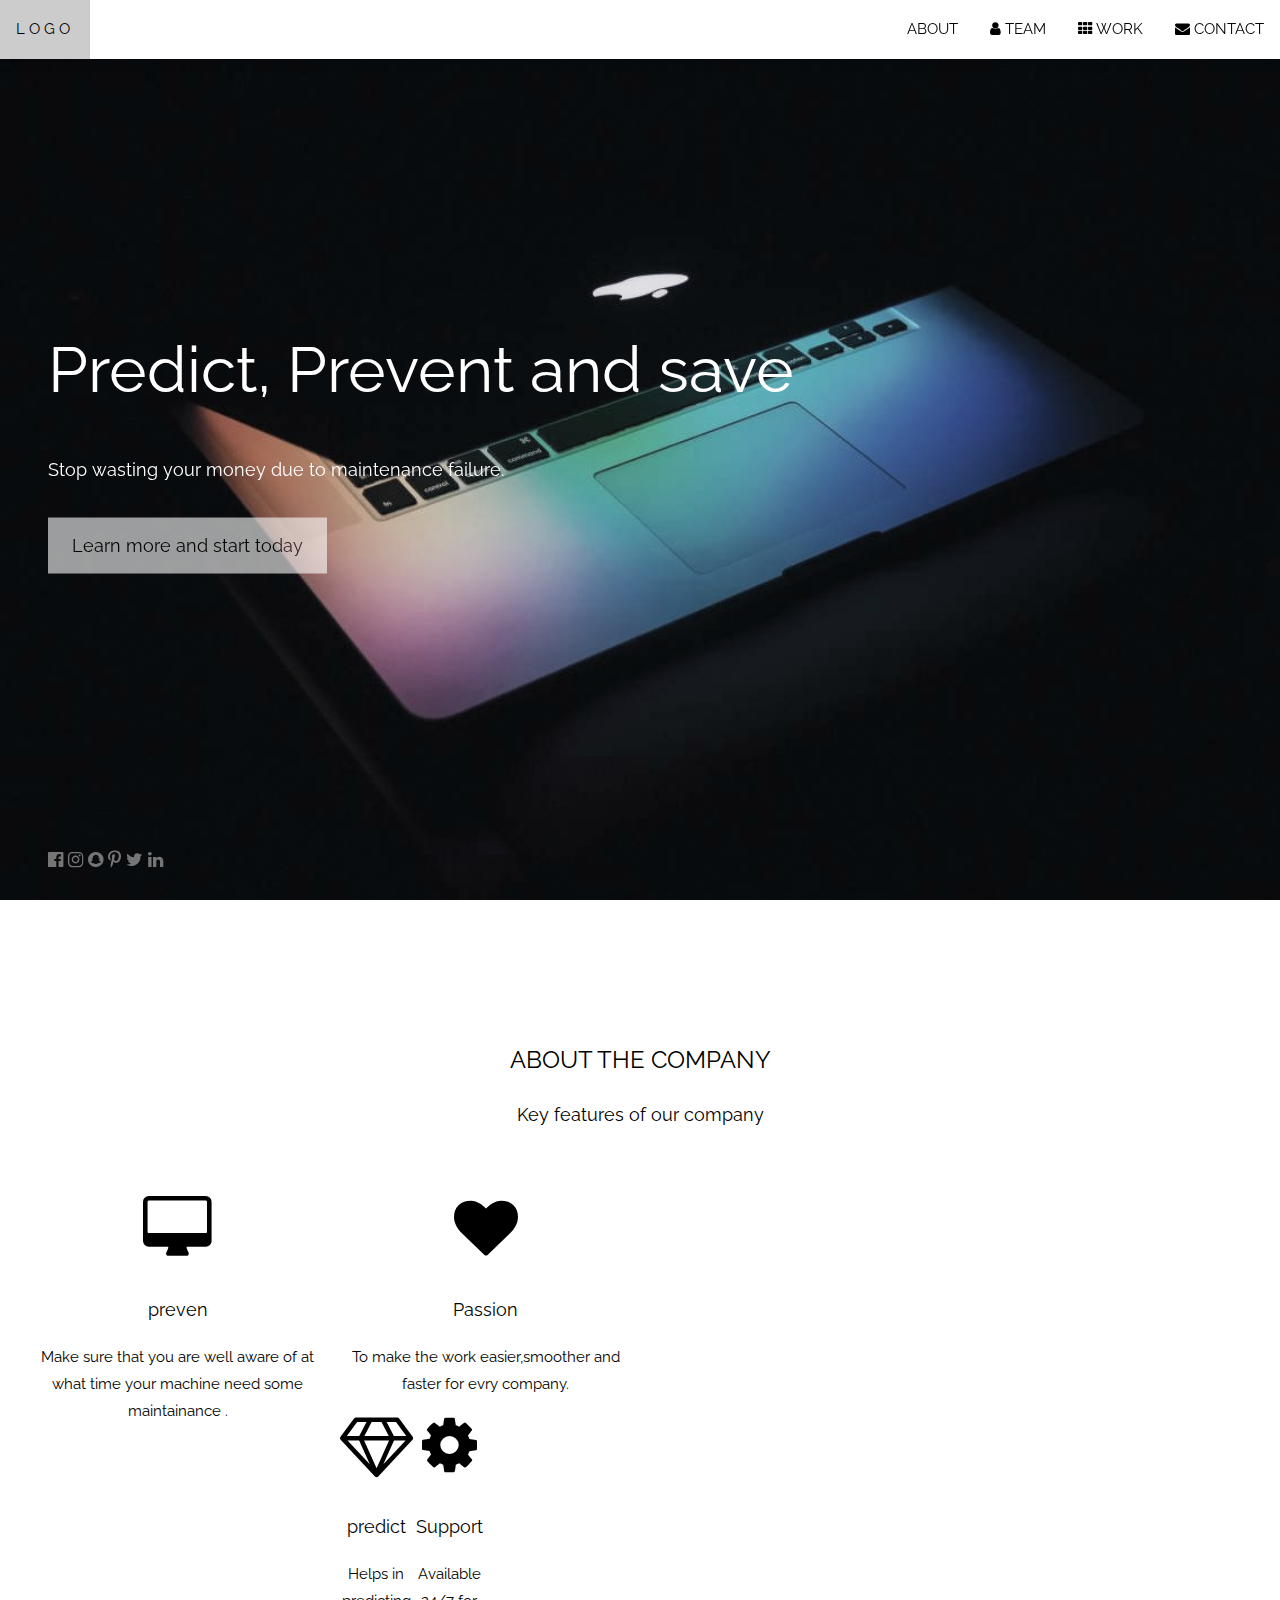
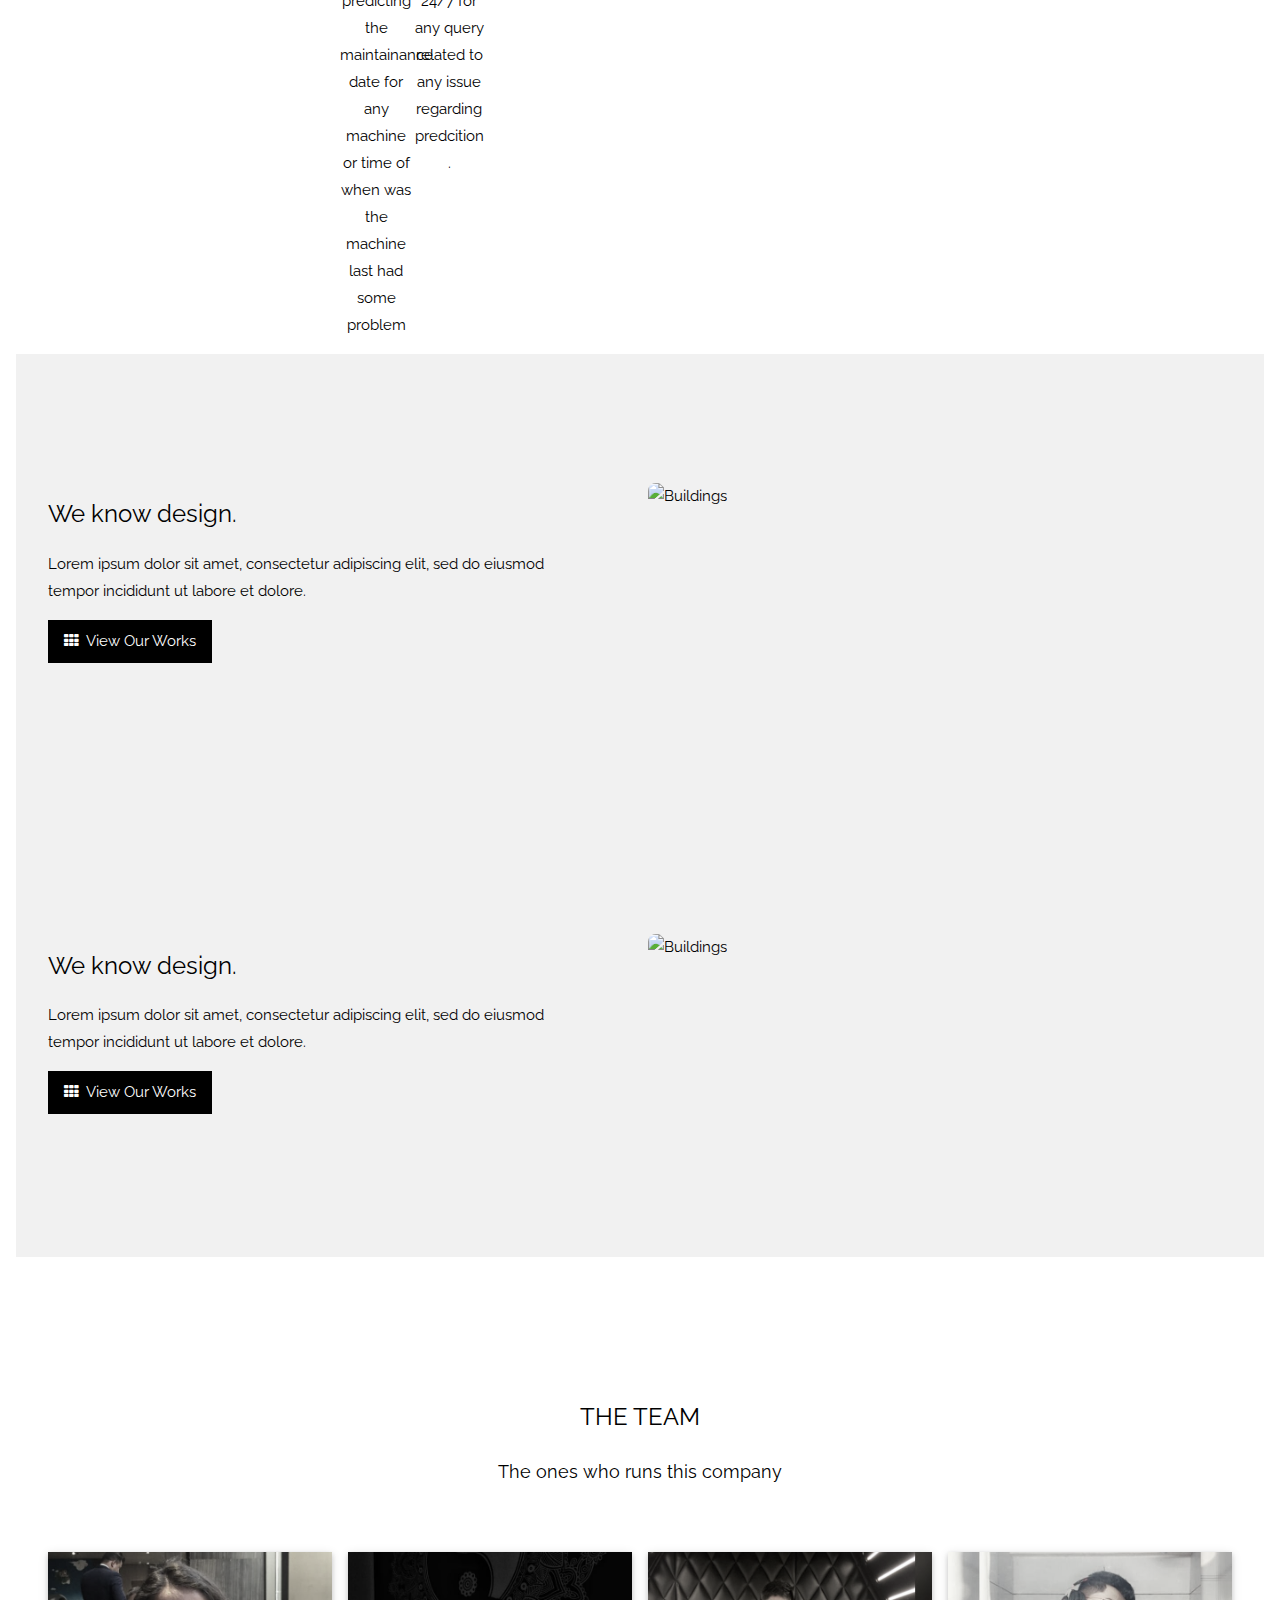
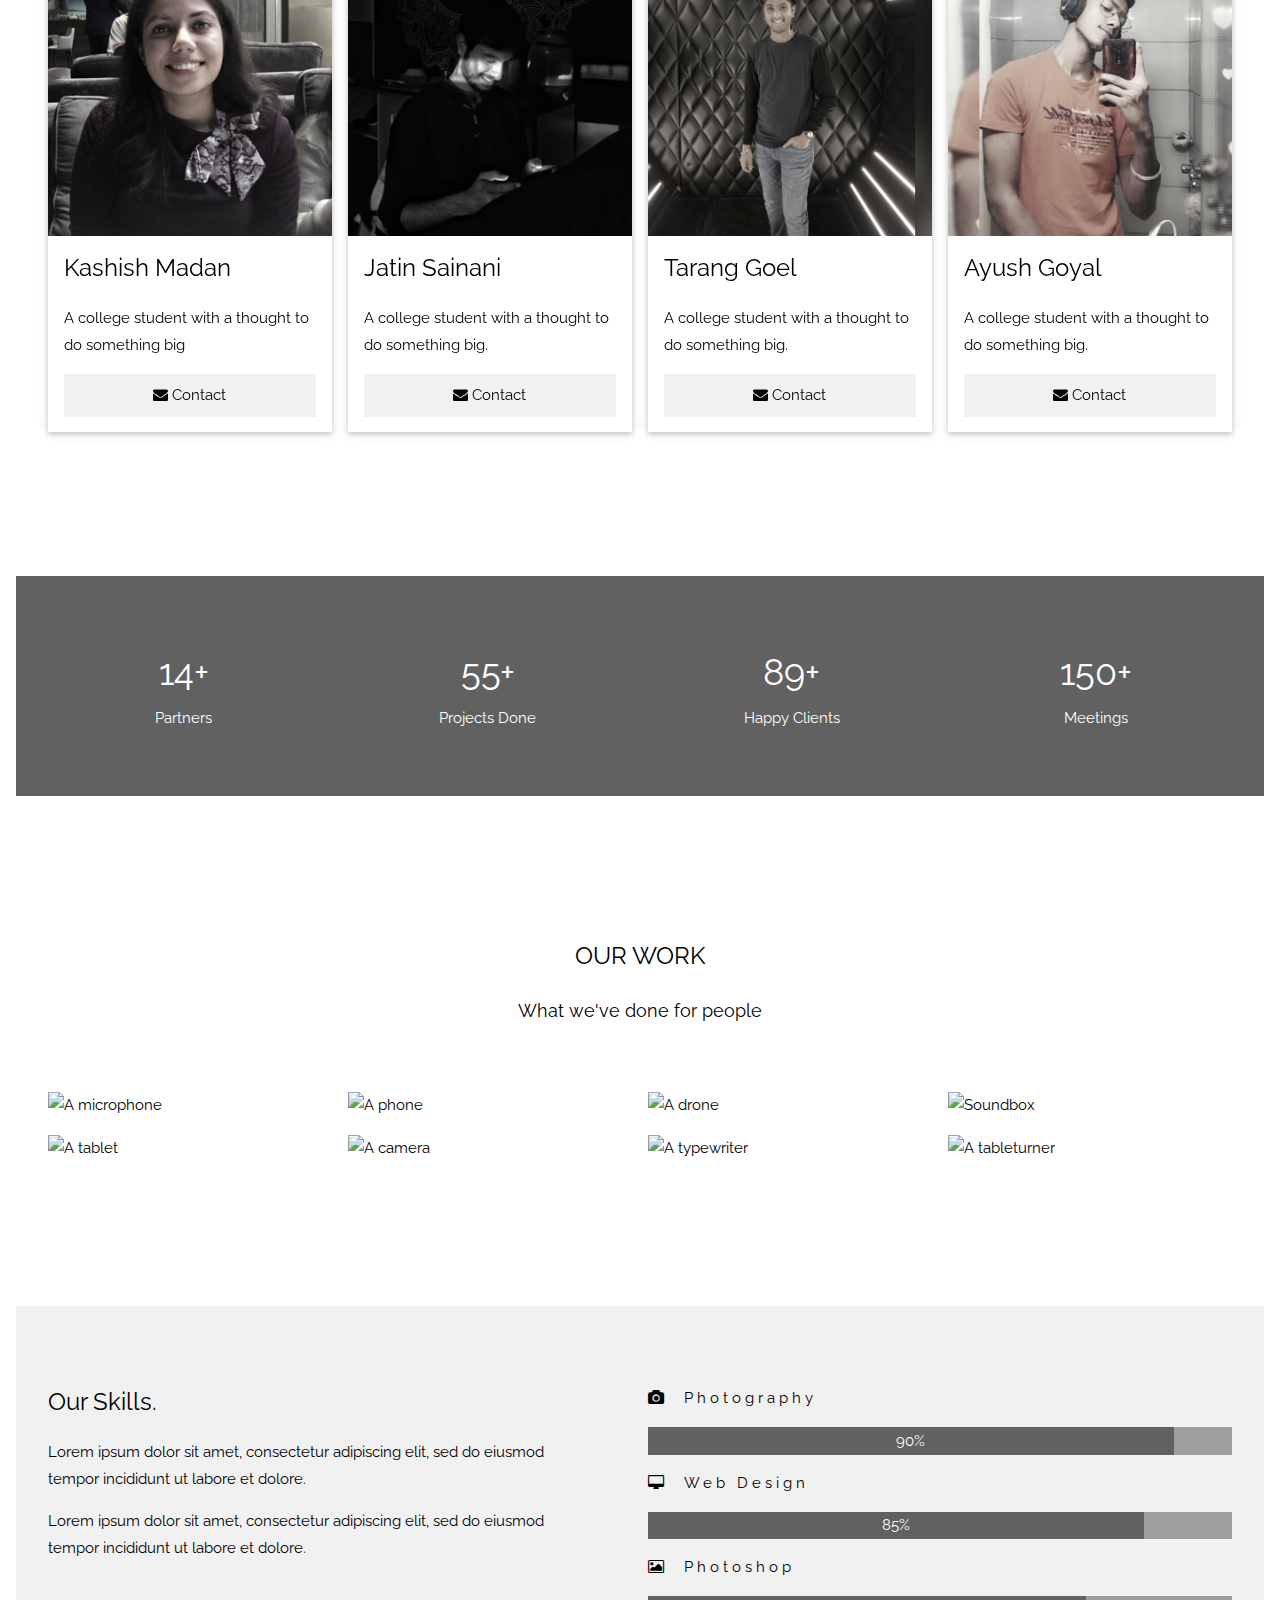
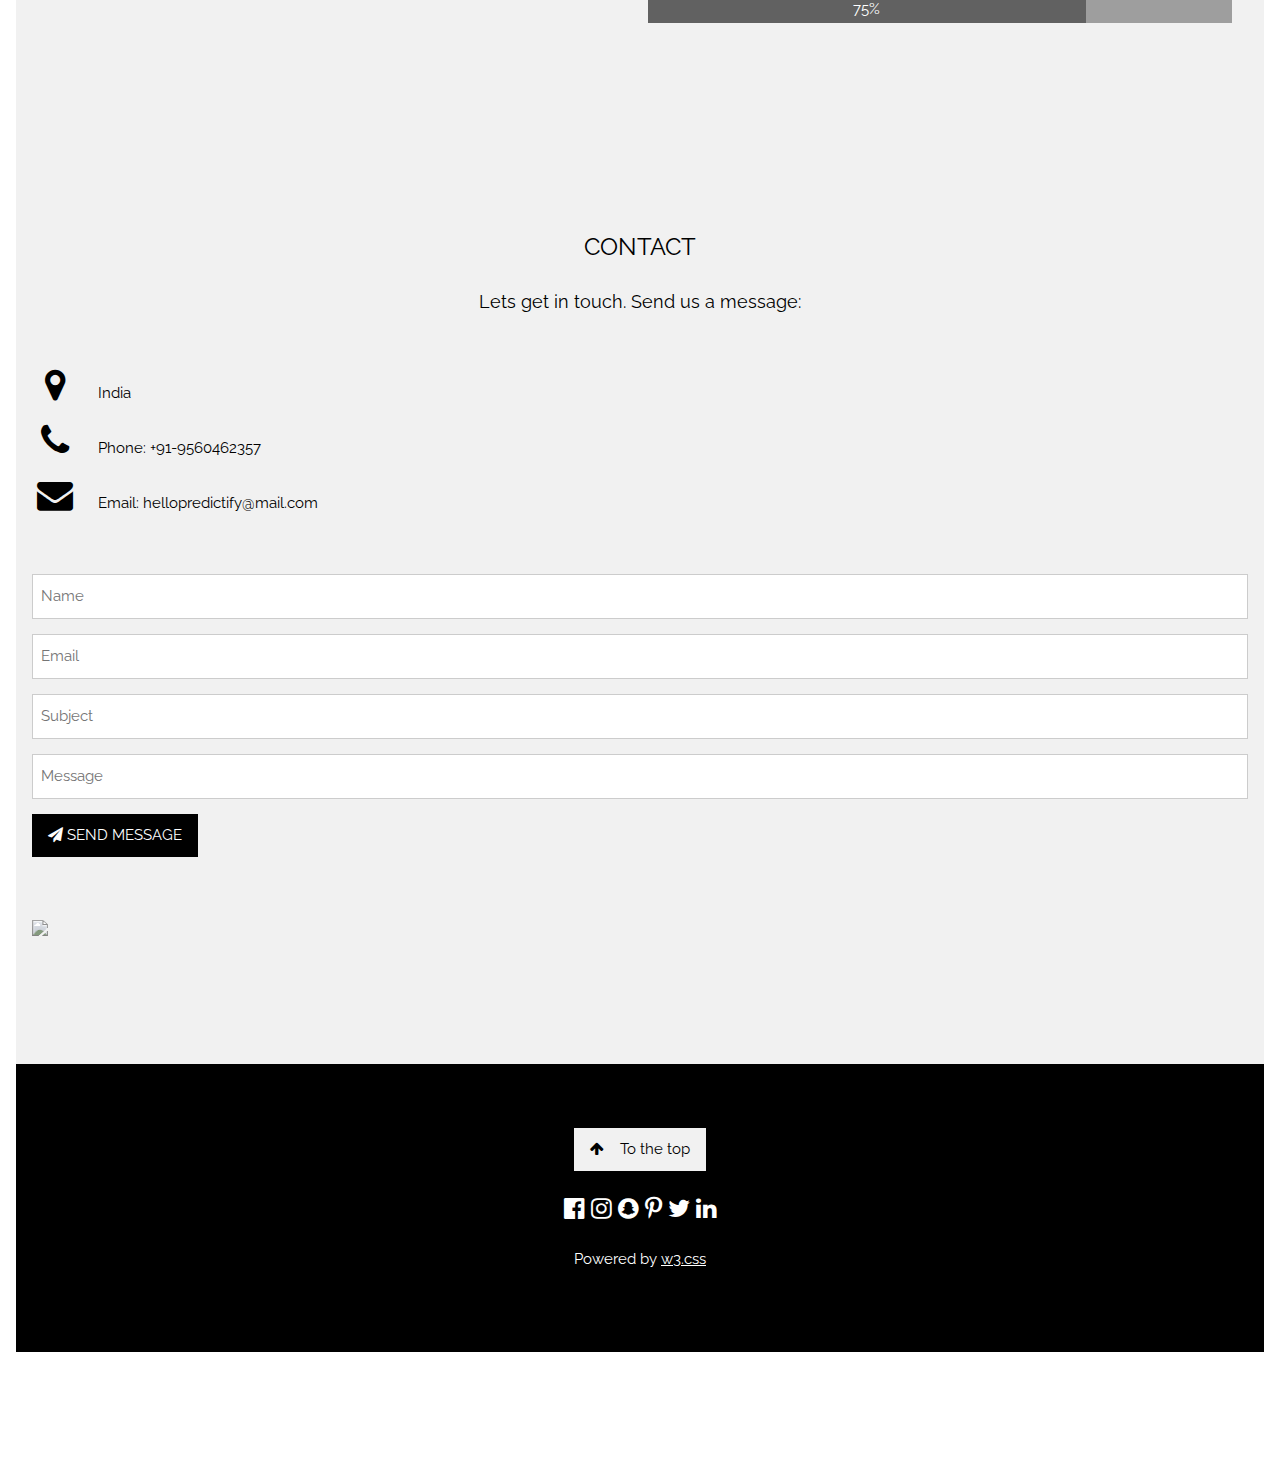
==== commit 9fbca02e: "Removed pricing" ====
--- a/web.html
+++ b/web.html
@@ -37,7 +37,6 @@
       <a href="#about" class="w3-bar-item w3-button">ABOUT</a>
       <a href="#team" class="w3-bar-item w3-button"><i class="fa fa-user"></i> TEAM</a>
       <a href="#work" class="w3-bar-item w3-button"><i class="fa fa-th"></i> WORK</a>
-      <a href="#pricing" class="w3-bar-item w3-button"><i class="fa fa-usd"></i> PRICING</a>
       <a href="#contact" class="w3-bar-item w3-button"><i class="fa fa-envelope"></i> CONTACT</a>
     </div>
     <!-- Hide right-floated links on small screens and replace them with a menu icon -->
@@ -141,7 +140,7 @@
         <img src="assets/kashish.jpg" alt="Kashish" style="width:100%">
         <div class="w3-container">
           <h3>Kashish Madan</h3>
-          <p>Phasellus eget enim eu lectus faucibus vestibulum. Suspendisse sodales pellentesque elementum.</p>
+          <p>A college student with a thought to do something big</p>
           <p><button class="w3-button w3-light-grey w3-block"><i class="fa fa-envelope"></i> Contact</button></p>
         </div>
       </div>
@@ -151,7 +150,7 @@
         <img src="assets/jatin.jpg" alt="Jatin" style="width:100%">
         <div class="w3-container">
           <h3>Jatin Sainani</h3>
-          <p>Phasellus eget enim eu lectus faucibus vestibulum. Suspendisse sodales pellentesque elementum.</p>
+          <p>A college student with a thought to do something big.</p>
           <p><button class="w3-button w3-light-grey w3-block"><i class="fa fa-envelope"></i> Contact</button></p>
         </div>
       </div>
@@ -161,7 +160,7 @@
         <img src="assets/tarang.jpg" alt="Tarang" style="width:100%">
         <div class="w3-container">
           <h3>Tarang Goel</h3>
-          <p>Phasellus eget enim eu lectus faucibus vestibulum. Suspendisse sodales pellentesque elementum.</p>
+          <p>A college student with a thought to do something big.</p>
           <p><button class="w3-button w3-light-grey w3-block"><i class="fa fa-envelope"></i> Contact</button></p>
         </div>
       </div>
@@ -171,7 +170,7 @@
         <img src="assets/ayush.jpg" alt="Ayush" style="width:100%">
         <div class="w3-container">
           <h3>Ayush Goyal</h3>
-          <p>Phasellus eget enim eu lectus faucibus vestibulum. Suspendisse sodales pellentesque elementum.</p>
+          <p>A college student with a thought to do something big.</p>
           <p><button class="w3-button w3-light-grey w3-block"><i class="fa fa-envelope"></i> Contact</button></p>
         </div>
       </div>
@@ -267,62 +266,6 @@
       <div class="w3-grey">
         <div class="w3-container w3-dark-grey w3-center" style="width:75%">75%</div>
       </div>
-    </div>
-  </div>
-</div>
-
-<!-- Pricing Section -->
-<div class="w3-container w3-center w3-dark-grey" style="padding:128px 16px" id="pricing">
-  <h3>PRICING</h3>
-  <p class="w3-large">Choose a pricing plan that fits your needs.</p>
-  <div class="w3-row-padding" style="margin-top:64px">
-    <div class="w3-third w3-section">
-      <ul class="w3-ul w3-white w3-hover-shadow">
-        <li class="w3-black w3-xlarge w3-padding-32">Basic</li>
-        <li class="w3-padding-16"><b>10GB</b> Storage</li>
-        <li class="w3-padding-16"><b>10</b> Emails</li>
-        <li class="w3-padding-16"><b>10</b> Domains</li>
-        <li class="w3-padding-16"><b>Endless</b> Support</li>
-        <li class="w3-padding-16">
-          <h2 class="w3-wide">$ 10</h2>
-          <span class="w3-opacity">per month</span>
-        </li>
-        <li class="w3-light-grey w3-padding-24">
-          <button class="w3-button w3-black w3-padding-large">Sign Up</button>
-        </li>
-      </ul>
-    </div>
-    <div class="w3-third">
-      <ul class="w3-ul w3-white w3-hover-shadow">
-        <li class="w3-red w3-xlarge w3-padding-48">Pro</li>
-        <li class="w3-padding-16"><b>25GB</b> Storage</li>
-        <li class="w3-padding-16"><b>25</b> Emails</li>
-        <li class="w3-padding-16"><b>25</b> Domains</li>
-        <li class="w3-padding-16"><b>Endless</b> Support</li>
-        <li class="w3-padding-16">
-          <h2 class="w3-wide">$ 25</h2>
-          <span class="w3-opacity">per month</span>
-        </li>
-        <li class="w3-light-grey w3-padding-24">
-          <button class="w3-button w3-black w3-padding-large">Sign Up</button>
-        </li>
-      </ul>
-    </div>
-    <div class="w3-third w3-section">
-      <ul class="w3-ul w3-white w3-hover-shadow">
-        <li class="w3-black w3-xlarge w3-padding-32">Premium</li>
-        <li class="w3-padding-16"><b>50GB</b> Storage</li>
-        <li class="w3-padding-16"><b>50</b> Emails</li>
-        <li class="w3-padding-16"><b>50</b> Domains</li>
-        <li class="w3-padding-16"><b>Endless</b> Support</li>
-        <li class="w3-padding-16">
-          <h2 class="w3-wide">$ 50</h2>
-          <span class="w3-opacity">per month</span>
-        </li>
-        <li class="w3-light-grey w3-padding-24">
-          <button class="w3-button w3-black w3-padding-large">Sign Up</button>
-        </li>
-      </ul>
     </div>
   </div>
 </div>
@@ -352,6 +295,7 @@
     </div>
   </div>
 
+
 <!-- Footer -->
 <footer class="w3-center w3-black w3-padding-64">
   <a href="#home" class="w3-button w3-light-grey"><i class="fa fa-arrow-up w3-margin-right"></i>To the top</a>
